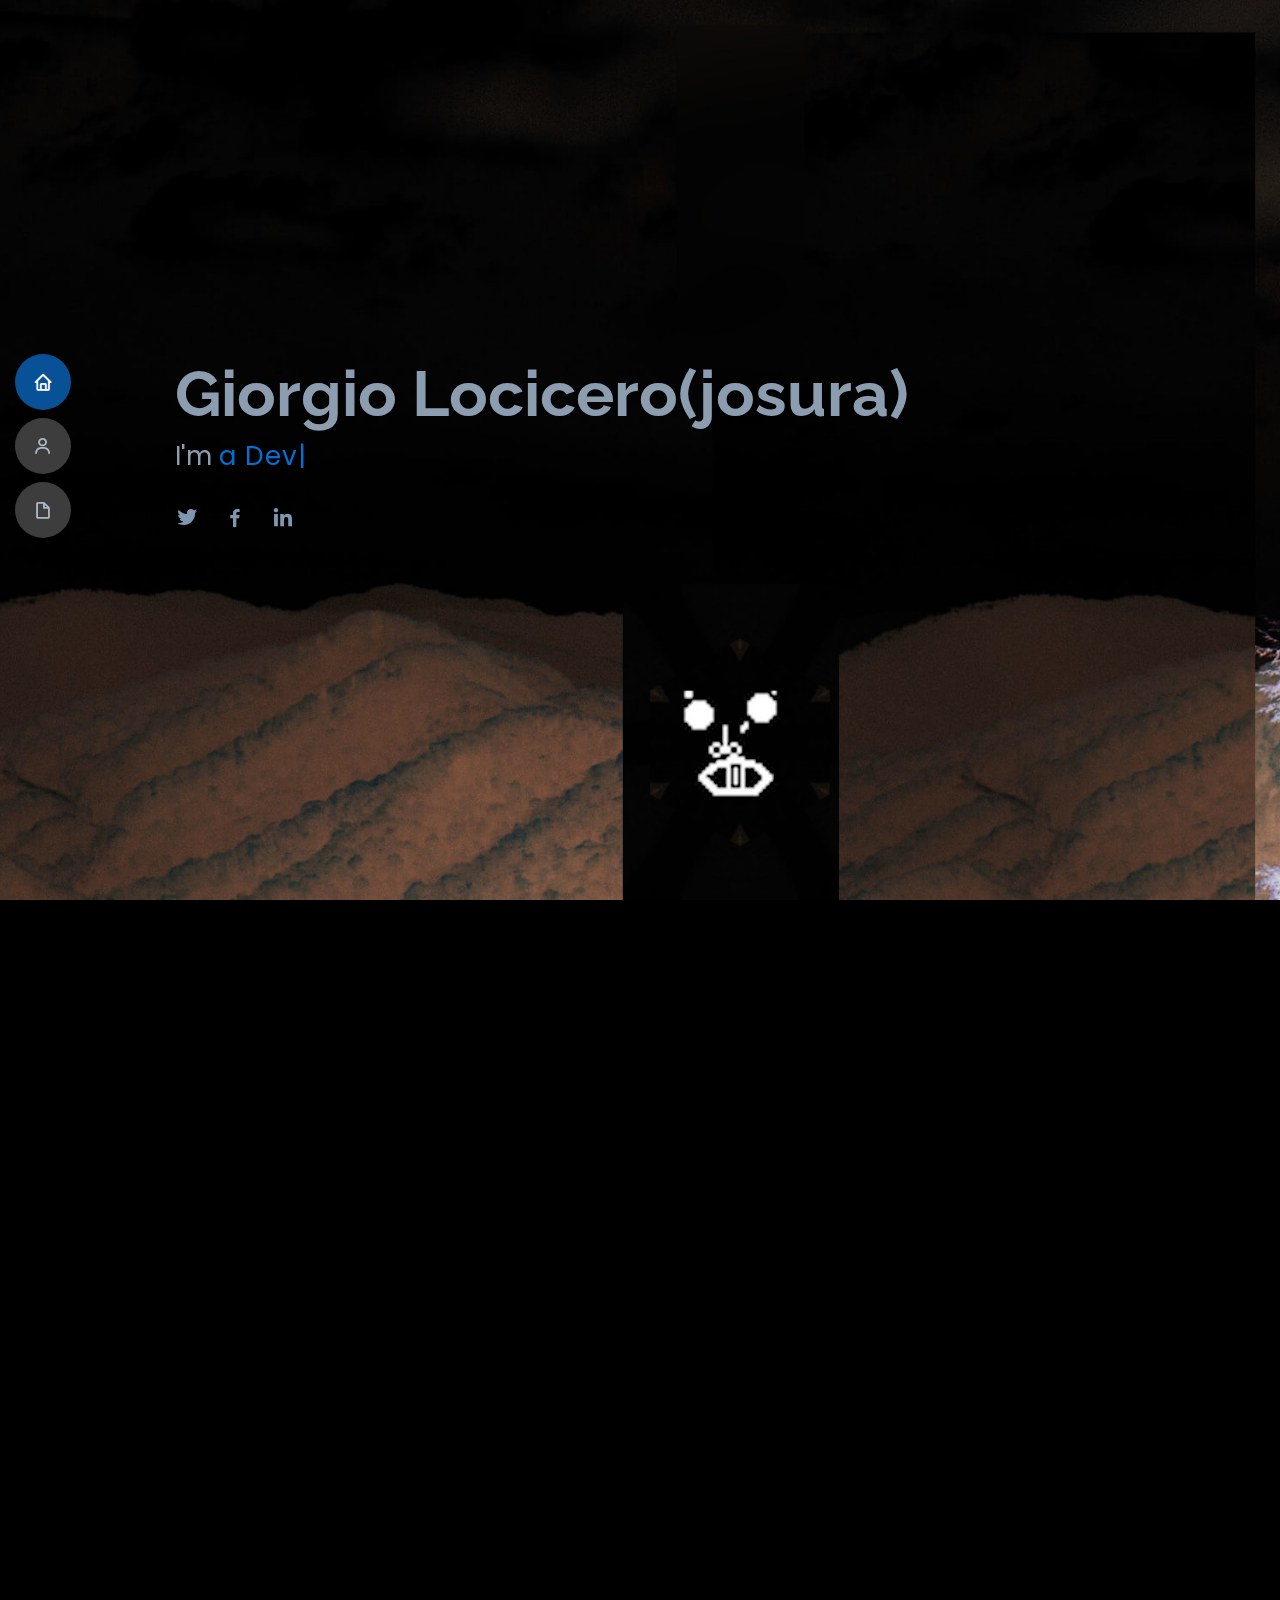
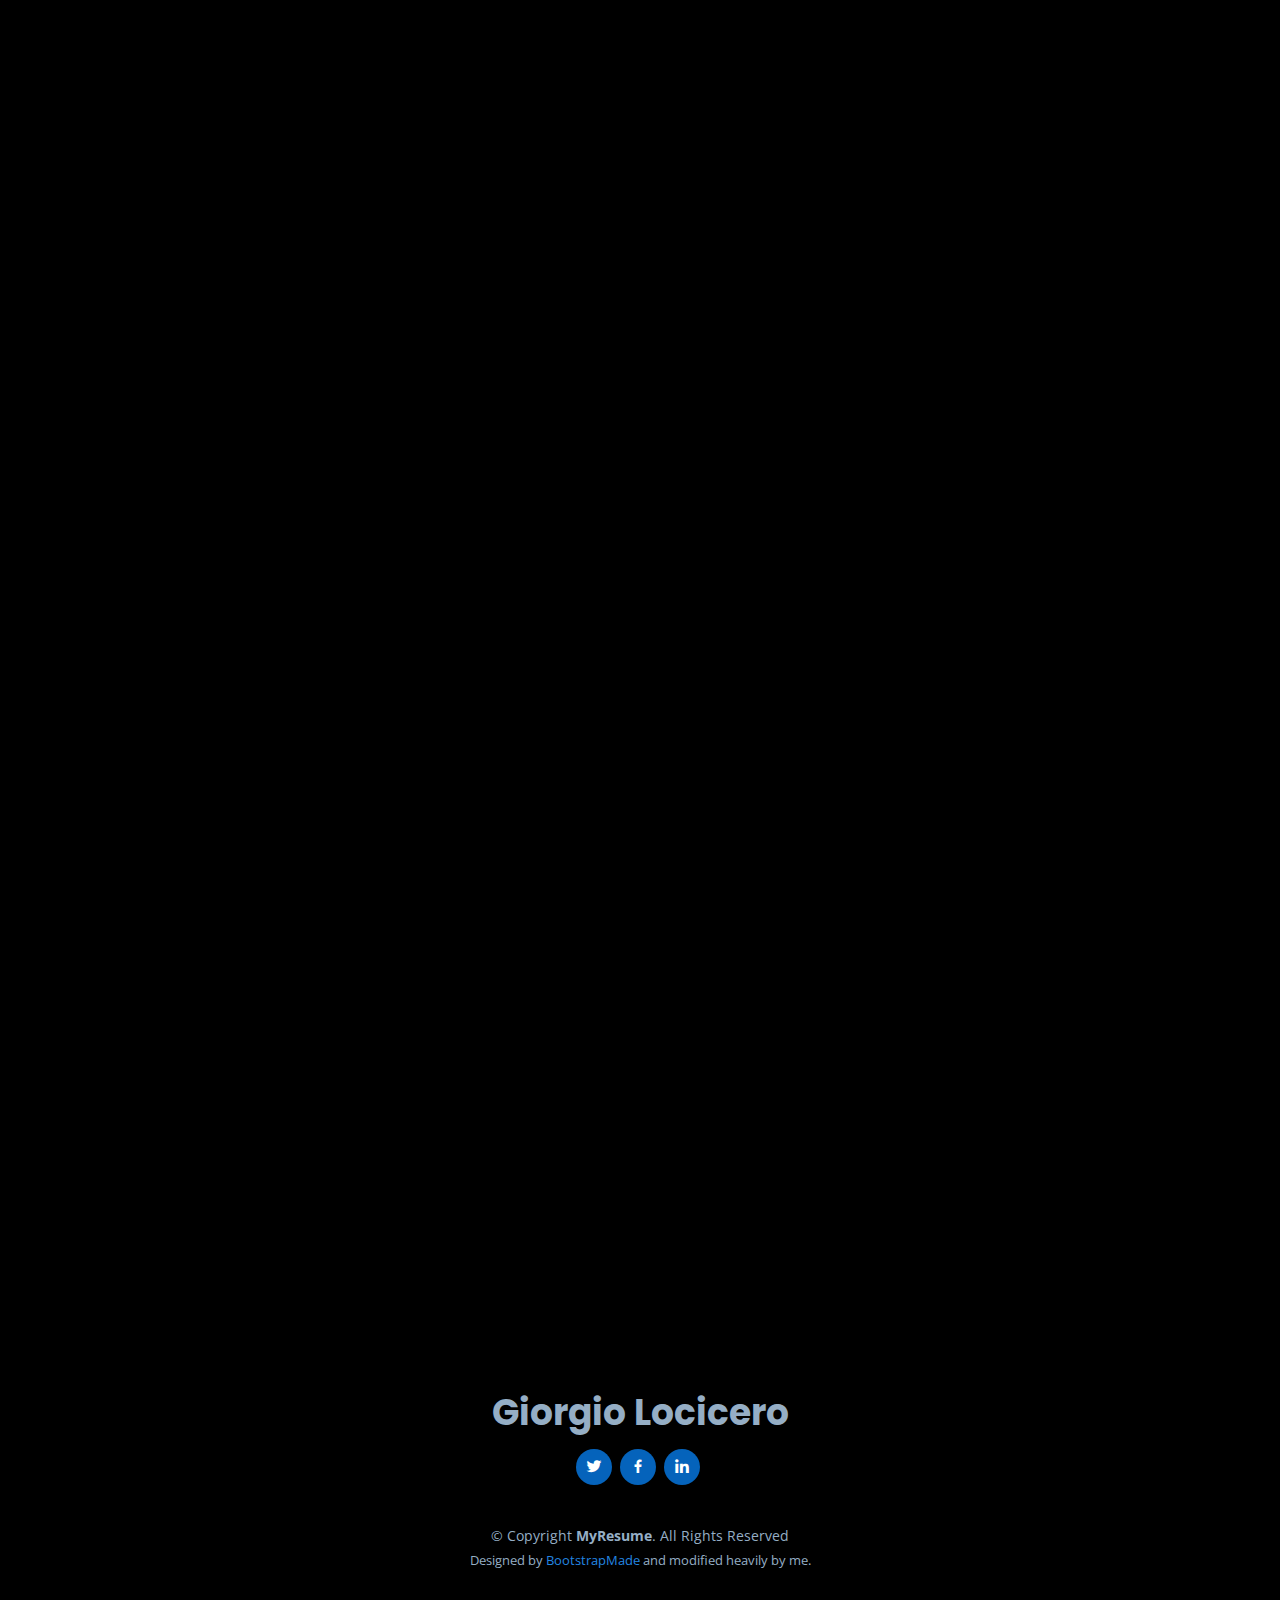
==== index.html @ b5dbbf72 "Small typos" ====
<!DOCTYPE html>
<html lang="en">

<head>
  <meta charset="utf-8">
  <meta content="width=device-width, initial-scale=1.0" name="viewport">

  <title>Josura</title>
  <meta content="" name="descriptison">
  <meta content="" name="keywords">

  <!-- Favicons -->
  <link href="assets/img/josuraIcon.png" rel="icon">
  <link href="assets/img/apple-touch-icon.png" rel="apple-touch-icon">

  <!-- Google Fonts -->
  <link href="https://fonts.googleapis.com/css?family=Open+Sans:300,300i,400,400i,600,600i,700,700i|Raleway:300,300i,400,400i,500,500i,600,600i,700,700i|Poppins:300,300i,400,400i,500,500i,600,600i,700,700i" rel="stylesheet">

  <!-- Vendor CSS Files -->
  <link href="assets/vendor/bootstrap/css/bootstrap.min.css" rel="stylesheet">
  <link href="assets/vendor/icofont/icofont.min.css" rel="stylesheet">
  <link href="assets/vendor/boxicons/css/boxicons.min.css" rel="stylesheet">
  <link href="assets/vendor/venobox/venobox.css" rel="stylesheet">
  <link href="assets/vendor/owl.carousel/assets/owl.carousel.min.css" rel="stylesheet">
  <link href="assets/vendor/aos/aos.css" rel="stylesheet">

  <!-- Template Main CSS File -->
  <link href="assets/css/style.css" rel="stylesheet">

  <!-- =======================================================
  * Template Name: MyResume - v2.1.0
  * Template URL: https://bootstrapmade.com/free-html-bootstrap-template-my-resume/
  * Author: BootstrapMade.com
  * License: https://bootstrapmade.com/license/
  ======================================================== -->
</head>

<body>

  <!-- ======= Mobile nav toggle button ======= -->
  <button type="button" class="mobile-nav-toggle d-xl-none"><i class="icofont-navigation-menu"></i></button>

  <!-- ======= Header ======= -->
  <header id="header" class="d-flex flex-column justify-content-center">

    <nav class="nav-menu">
      <ul>
        <li class="active"><a href="#hero"><i class="bx bx-home"></i> <span>Home</span></a></li>
        <li><a href="#about"><i class="bx bx-user"></i> <span>About</span></a></li>
        <li><a href="#resume"><i class="bx bx-file-blank"></i> <span>Resume</span></a></li>
        <!--<li><a href="#portfolio"><i class="bx bx-book-content"></i> <span>Portfolio</span></a></li>
        <li><a href="#services"><i class="bx bx-server"></i> <span>Services</span></a></li>
        <li><a href="#contact"><i class="bx bx-envelope"></i> <span>Contact</span></a></li>-->
      </ul>
    </nav><!-- .nav-menu -->

  </header><!-- End Header -->

  <!-- ======= Hero Section ======= -->
  <section id="hero" class="d-flex flex-column justify-content-center">
    <div class="container" data-aos="zoom-in" data-aos-delay="100">
      <h1>Giorgio Locicero(josura)</h1>
      <p>I'm <span class="typed" data-typed-items="a Developer,a Data Analyst,a Writer,a Freelancer,Sad"></span></p>
      <div class="social-links">
        <a href="https://twitter.com/nobody2102" class="twitter"><i class="bx bxl-twitter"></i></a>
        <a href="https://www.facebook.com/giorgio.locicero.5/" class="facebook"><i class="bx bxl-facebook"></i></a>
        <!-- <a href="#" class="instagram"><i class="bx bxl-instagram"></i></a> -->
        <a href="https://www.linkedin.com/in/giorgio-locicero-79667b182/" class="linkedin"><i class="bx bxl-linkedin"></i></a>
      </div>
    </div>
  </section><!-- End Hero -->

  <main id="main">

    <!-- ======= About Section ======= -->
    <section id="about" class="about">
      <div class="container" data-aos="fade-up">

        <div class="section-title">
          <h2>About</h2>
          <p>I am a researcher in complex graph theory, optimization theory, AGI theory, statistical analysis, parallel computation, and other subjects.
            I am interested in new technologies, security administration, microcontrollers, distributed computing, programming and hardware in general.
          </p>
        </div>

        <div class="row">
          <div class="col-lg-4">
            <img src="assets/img/myphotocorr.jpeg" class="img-fluid" alt="">
          </div>
          <div class="col-lg-8 pt-4 pt-lg-0 content">
            <h3>Developer &amp; Data Analyst</h3>
            <p class="font-italic">
              Just received a bachelor in computer science, working on master degree, maybe a PHD in the future.
            </p>
            <div class="row">
              <div class="col-lg-6">
                <ul>
                  <li><i class="icofont-rounded-right"></i> <strong>Birthday:</strong> 11 September 1998</li>
                  <li><i class="icofont-rounded-right"></i> <strong>Website:</strong> Work In Progress</li>
                  <!--<li><i class="icofont-rounded-right"></i> <strong>Phone:</strong> +39 3277934234</li>-->
                  <li><i class="icofont-rounded-right"></i> <strong>City:</strong> City : Catania, Italia</li>
                  <li><i class="icofont-rounded-right"></i> <strong>Age:</strong> 23</li>
                  <li><i class="icofont-rounded-right"></i> <strong>Degree:</strong> Bachelor</li>
                </ul>
              </div>
              <div class="col-lg-6">
                <ul>
                  <li><i class="icofont-rounded-right"></i> <strong>PhEmailone:</strong> giorgiolocicero@hotmail.com</li>
                  <li><i class="icofont-rounded-right"></i> <strong>PhEmailtwo:</strong> josuradev@hotmail.com</li>
                  <li><i class="icofont-rounded-right"></i> <strong>PhEmailthree:</strong> locicero.giorgio@studium.unict.it</li>
                  <li><i class="icofont-rounded-right"></i> <strong>Freelance:</strong> Available</li>
                  <li><i class="icofont-rounded-right"></i> <strong>Researcher:</strong> Working on complex graph theory and AGI formal theory</li>
                </ul>
              </div>
            </div>
            <p>
              Computer science subjects are not my only field of interest, i have read many medical papers and have a good formation in medical subjects, i am interested in physics, mathematics, music theory, psychology, sociology, philosophy, literature and many others.  
            </p>
          </div>
        </div>

      </div>
    </section><!-- End About Section -->

    <!-- ======= Facts Section ======= -->
    <section id="facts" class="facts">
      <div class="container" data-aos="fade-up">

        <div class="section-title">
          <h2>Facts</h2>
          <p>
            Accomplishments of my life as a computer scientist and other things.
          </p>
        </div>

        <div class="row">

          <div class="col-lg-3 col-md-6">
            <div class="count-box">
              <i class="icofont-simple-smile"></i>
              <span data-toggle="counter-up">1</span>
              <p>&</p>
              <span data-toggle="counter-up">3</span>
              <p>CS bachelor merit positions covered</p>
            </div>
          </div>

          <div class="col-lg-3 col-md-6 mt-5 mt-md-0">
            <div class="count-box">
              <i class="icofont-document-folder"></i>
              <span data-toggle="counter-up">30</span>
              <p>Projects and acknowledged research</p>
            </div>
          </div>

          <div class="col-lg-3 col-md-6 mt-5 mt-lg-0">
            <div class="count-box">
              <i class="icofont-live-support"></i>
              <span data-toggle="counter-up">5</span>
              <p>Years of complete dedication</p>
            </div>
          </div>

          <div class="col-lg-3 col-md-6 mt-5 mt-lg-0">
            <div class="count-box">
              <i class="icofont-users-alt-5"></i>
              <span data-toggle="counter-up">1</span>
              <p>Years of working experience</p>
            </div>
          </div>

        </div>

      </div>
    </section><!-- End Facts Section -->

    <!-- ======= Skills Section ======= -->
    <section id="skills" class="skills section-bg">
      <div class="container" data-aos="fade-up">

        <div class="section-title">
          <h2>Skills</h2>
          <p>Useful skills that i have obtained during my research</p>
        </div>

        <div class="row skills-content">

          <div class="col-lg-6">

            <div class="progress">
              <span class="skill">Problem solving <i class="val">100%</i></span>
              <div class="progress-bar-wrap">
                <div class="progress-bar" role="progressbar" aria-valuenow="100" aria-valuemin="0" aria-valuemax="100"></div>
              </div>
            </div>
            <div class="progress">
              <span class="skill">C++ <i class="val">80%</i></span>
              <div class="progress-bar-wrap">
                <div class="progress-bar" role="progressbar" aria-valuenow="80" aria-valuemin="0" aria-valuemax="100"></div>
              </div>
            </div>
            <div class="progress">
              <span class="skill">Java <i class="val">80%</i></span>
              <div class="progress-bar-wrap">
                <div class="progress-bar" role="progressbar" aria-valuenow="80" aria-valuemin="0" aria-valuemax="100"></div>
              </div>
            </div>

            <div class="progress">
              <span class="skill">Scala <i class="val">90%</i></span>
              <div class="progress-bar-wrap">
                <div class="progress-bar" role="progressbar" aria-valuenow="90" aria-valuemin="0" aria-valuemax="100"></div>
              </div>
            </div>

            <div class="progress">
              <span class="skill">Python <i class="val">50%</i></span>
              <div class="progress-bar-wrap">
                <div class="progress-bar" role="progressbar" aria-valuenow="50" aria-valuemin="0" aria-valuemax="100"></div>
              </div>
            </div>

            <div class="progress">
              <span class="skill"> Apache Spark <i class="val">80%</i></span>
              <div class="progress-bar-wrap">
                <div class="progress-bar" role="progressbar" aria-valuenow="80" aria-valuemin="0" aria-valuemax="100"></div>
              </div>
            </div>

            <div class="progress">
              <span class="skill"> Apache Kafka <i class="val">80%</i></span>
              <div class="progress-bar-wrap">
                <div class="progress-bar" role="progressbar" aria-valuenow="80" aria-valuemin="0" aria-valuemax="100"></div>
              </div>
            </div>

            <div class="progress">
              <span class="skill">CSS <i class="val">30%</i></span>
              <div class="progress-bar-wrap">
                <div class="progress-bar" role="progressbar" aria-valuenow="30" aria-valuemin="0" aria-valuemax="100"></div>
              </div>
            </div>

            <div class="progress">
              <span class="skill">JavaScript <i class="val">75%</i></span>
              <div class="progress-bar-wrap">
                <div class="progress-bar" role="progressbar" aria-valuenow="75" aria-valuemin="0" aria-valuemax="100"></div>
              </div>
            </div>

            <div class="progress">
              <span class="skill">Latex <i class="val">70%</i></span>
              <div class="progress-bar-wrap">
                <div class="progress-bar" role="progressbar" aria-valuenow="70" aria-valuemin="0" aria-valuemax="100"></div>
              </div>
            </div>

            <div class="progress">
              <span class="skill">Spring Framework <i class="val">67%</i></span>
              <div class="progress-bar-wrap">
                <div class="progress-bar" role="progressbar" aria-valuenow="67" aria-valuemin="0" aria-valuemax="100"></div>
              </div>
            </div>

            <div class="progress">
              <span class="skill">AKKA <i class="val">57%</i></span>
              <div class="progress-bar-wrap">
                <div class="progress-bar" role="progressbar" aria-valuenow="57" aria-valuemin="0" aria-valuemax="100"></div>
              </div>
            </div>

          </div>

          <div class="col-lg-6">

            <div class="progress">
              <span class="skill">PHP <i class="val">80%</i></span>
              <div class="progress-bar-wrap">
                <div class="progress-bar" role="progressbar" aria-valuenow="80" aria-valuemin="0" aria-valuemax="100"></div>
              </div>
            </div>

            <div class="progress">
              <span class="skill">C <i class="val">100%</i></span>
              <div class="progress-bar-wrap">
                <div class="progress-bar" role="progressbar" aria-valuenow="100" aria-valuemin="0" aria-valuemax="100"></div>
              </div>
            </div>

            <div class="progress">
              <span class="skill">C# <i class="val">90%</i></span>
              <div class="progress-bar-wrap">
                <div class="progress-bar" role="progressbar" aria-valuenow="90" aria-valuemin="0" aria-valuemax="100"></div>
              </div>
            </div>

            
            <div class="progress">
              <span class="skill">OpenCL <i class="val">80%</i></span>
              <div class="progress-bar-wrap">
                <div class="progress-bar" role="progressbar" aria-valuenow="80" aria-valuemin="0" aria-valuemax="100"></div>
              </div>
            </div>

            
            <div class="progress">
              <span class="skill">Cuda <i class="val">60%</i></span>
              <div class="progress-bar-wrap">
                <div class="progress-bar" role="progressbar" aria-valuenow="60" aria-valuemin="0" aria-valuemax="100"></div>
              </div>
            </div>

            <div class="progress">
              <span class="skill">GNU/Linux <i class="val">80%</i></span>
              <div class="progress-bar-wrap">
                <div class="progress-bar" role="progressbar" aria-valuenow="80" aria-valuemin="0" aria-valuemax="100"></div>
              </div>
            </div>

            <div class="progress">
              <span class="skill">ElasticSearch <i class="val">80%</i></span>
              <div class="progress-bar-wrap">
                <div class="progress-bar" role="progressbar" aria-valuenow="80" aria-valuemin="0" aria-valuemax="100"></div>
              </div>
            </div>

            <div class="progress">
              <span class="skill">Kibana <i class="val">80%</i></span>
              <div class="progress-bar-wrap">
                <div class="progress-bar" role="progressbar" aria-valuenow="80" aria-valuemin="0" aria-valuemax="100"></div>
              </div>
            </div>

            <div class="progress">
              <span class="skill">R <i class="val">90%</i></span>
              <div class="progress-bar-wrap">
                <div class="progress-bar" role="progressbar" aria-valuenow="90" aria-valuemin="0" aria-valuemax="100"></div>
              </div>
            </div>
            
            <div class="progress">
              <span class="skill">Unity <i class="val">75%</i></span>
              <div class="progress-bar-wrap">
                <div class="progress-bar" role="progressbar" aria-valuenow="75" aria-valuemin="0" aria-valuemax="100"></div>
              </div>
            </div>
            
            <div class="progress">
              <span class="skill">Qiskit <i class="val">50%</i></span>
              <div class="progress-bar-wrap">
                <div class="progress-bar" role="progressbar" aria-valuenow="50" aria-valuemin="0" aria-valuemax="100"></div>
              </div>
            </div>

          </div>

        </div>

      </div>
    </section><!-- End Skills Section -->

    <!-- ======= Resume Section ======= -->
    <section id="resume" class="resume">
      <div class="container" data-aos="fade-up">

        <div class="section-title">
          <h2>Resume</h2>
          <p>Timeline of projects, research and acknowledgments</p>
        </div>

        <div class="row">
          <div class="col-lg-6">
            <h3 class="resume-title">Summary</h3>
            <div class="resume-item pb-0">
              <h4>Giorgio Locicero</h4>
              <p><em>CS student and researcher, freelancer in a very wide field of subjects</em></p>
              <ul>
                <li>Catania, Italy</li>
                <li>josuradev@hotmail.com</li>
              </ul>
            </div>

            <h3 class="resume-title">Education</h3>
            <div class="resume-item">
              <h4>Scientific High School Diploma</h4>
              <h5>2012 - 2017</h5>
              <p><em>Alessandro Volta, Caltanissetta, Italy</em></p>
              <p>100/100</p>
            </div>
            <div class="resume-item">
              <h4>Bachelor in Computer Science</h4>
              <h5>2017 - 2020</h5>
              <p><em>Università di Catania, Italy</em></p>
              <p>110/110 with praise</p>
            </div>
            <div class="resume-item">
              <h4>Specialization in Data Analysis &amp; other extracurricular subjects</h4>
              <h5>2020 - future</h5>
              <p><em>Università di Catania, Italy</em></p>
              <p>Extracurricular activities involves other subjects like distributed systems, quantum programming, etc...</p>
            </div>
          </div>
          <div class="col-lg-6">
            <h3 class="resume-title">Professional Experience</h3>
            <div class="resume-item">
              <h4>Database Manager</h4>
              <h5>2018 - 2019</h5>
              <p><em>Built a system for an undertaker </em></p>
              <ul>
                <li>Built the database infrastructure and implementation</li>
                <li>Built a part of the site</li>
                <li>Counseling about updates in the structure and other things</li>
              </ul>
            </div>
            <div class="resume-item">
              <h4>Distribute system creator, data analysis with modern technologies (<a href="https://github.com/josura/AISuggestU">AISuggestU</a>)</h4>
              <h5>2019 - 2020</h5>
              <p><em></em></p>
              <ul>
                <li>Developed the whole infrastructure of a recommendation system for github repo recommendation</li>
                <li>With the help of <a href="https://herbrant.github.io/">Davide Carnemolla</a>, we implemented all the ideas and the web user interface</li>
                <li>Released the first version</li>
                <li>Developing the future version to recommend other sites and improving performance.</li>
              </ul>
            </div>
            <div class="resume-item">
              <h4>creator of the theory and implementation of TemporalRI (<a href="https://github.com/josura/TemporalRI">TemporalRI</a>)</h4>
              <h5>2020 - 2020</h5>
              <p><em>built the whole theory behind to fit a large number of real problems</em></p>
              <ul>
                <li>Formalized the concept behind temporal networks and divided the problem in suboptimal sub-problems to speed-up performance and fit every implementation needs</li>
                <li>Implemented the algorithm in Scala and in Java, also working on a local branch that uses Spark to improve performance </li>
                <li>Released the first version before my graduation</li>
                <li>Building a strong infrastructure for other problems and for my future projects that have a temporal component</li>
              </ul>
            </div>
            <div class="resume-item">
              <h4>Creator of the Error and Mutation Recommendation system (<a href="https://github.com/josura/Error-classification-ISD">Entomomachia</a>)</h4>
              <h5>2021 - 2021</h5>
              <p><em>Used a lot of new and distributed technologies like Spring, Spark, Redis, Java RMI, etc.</em></p>
              <ul>
                <li>The project exposes some REST APIs to access the recommendations and to share data to enhance the model used</li>
                <li>The project was built with a focus on design, especially on testing(unit, integration and tracing) and design patterns</li>
                <li>Developing the web application in a different branch</li>
              </ul>
            </div>
          </div>
        </div>

      </div>
    </section><!-- End Resume Section -->

    <!-- ======= Portfolio Section ======= -->
<!--    <section id="portfolio" class="portfolio section-bg">
      <div class="container" data-aos="fade-up">

        <div class="section-title">
          <h2>Portfolio</h2>
          <p>Magnam dolores commodi suscipit. Necessitatibus eius consequatur ex aliquid fuga eum quidem. Sit sint consectetur velit. Quisquam quos quisquam cupiditate. Et nemo qui impedit suscipit alias ea. Quia fugiat sit in iste officiis commodi quidem hic quas.</p>
        </div>

        <div class="row">
          <div class="col-lg-12 d-flex justify-content-center" data-aos="fade-up" data-aos-delay="100">
            <ul id="portfolio-flters">
              <li data-filter="*" class="filter-active">All</li>
              <li data-filter=".filter-app">App</li>
              <li data-filter=".filter-card">Card</li>
              <li data-filter=".filter-web">Web</li>
            </ul>
          </div>
        </div>

        <div class="row portfolio-container" data-aos="fade-up" data-aos-delay="200">

          <div class="col-lg-4 col-md-6 portfolio-item filter-app">
            <div class="portfolio-wrap">
              <img src="assets/img/portfolio/portfolio-1.jpg" class="img-fluid" alt="">
              <div class="portfolio-info">
                <h4>App 1</h4>
                <p>App</p>
                <div class="portfolio-links">
                  <a href="assets/img/portfolio/portfolio-1.jpg" data-gall="portfolioGallery" class="venobox" title="App 1"><i class="bx bx-plus"></i></a>
                  <a href="portfolio-details.html" data-gall="portfolioDetailsGallery" data-vbtype="iframe" class="venobox" title="Portfolio Details"><i class="bx bx-link"></i></a>
                </div>
              </div>
            </div>
          </div>

          <div class="col-lg-4 col-md-6 portfolio-item filter-web">
            <div class="portfolio-wrap">
              <img src="assets/img/portfolio/portfolio-2.jpg" class="img-fluid" alt="">
              <div class="portfolio-info">
                <h4>Web 3</h4>
                <p>Web</p>
                <div class="portfolio-links">
                  <a href="assets/img/portfolio/portfolio-2.jpg" data-gall="portfolioGallery" class="venobox" title="Web 3"><i class="bx bx-plus"></i></a>
                  <a href="portfolio-details.html" data-gall="portfolioDetailsGallery" data-vbtype="iframe" class="venobox" title="Portfolio Details"><i class="bx bx-link"></i></a>
                </div>
              </div>
            </div>
          </div>

          <div class="col-lg-4 col-md-6 portfolio-item filter-app">
            <div class="portfolio-wrap">
              <img src="assets/img/portfolio/portfolio-3.jpg" class="img-fluid" alt="">
              <div class="portfolio-info">
                <h4>App 2</h4>
                <p>App</p>
                <div class="portfolio-links">
                  <a href="assets/img/portfolio/portfolio-3.jpg" data-gall="portfolioGallery" class="venobox" title="App 2"><i class="bx bx-plus"></i></a>
                  <a href="portfolio-details.html" data-gall="portfolioDetailsGallery" data-vbtype="iframe" class="venobox" title="Portfolio Details"><i class="bx bx-link"></i></a>
                </div>
              </div>
            </div>
          </div>

          <div class="col-lg-4 col-md-6 portfolio-item filter-card">
            <div class="portfolio-wrap">
              <img src="assets/img/portfolio/portfolio-4.jpg" class="img-fluid" alt="">
              <div class="portfolio-info">
                <h4>Card 2</h4>
                <p>Card</p>
                <div class="portfolio-links">
                  <a href="assets/img/portfolio/portfolio-4.jpg" data-gall="portfolioGallery" class="venobox" title="Card 2"><i class="bx bx-plus"></i></a>
                  <a href="portfolio-details.html" data-gall="portfolioDetailsGallery" data-vbtype="iframe" class="venobox" title="Portfolio Details"><i class="bx bx-link"></i></a>
                </div>
              </div>
            </div>
          </div>

          <div class="col-lg-4 col-md-6 portfolio-item filter-web">
            <div class="portfolio-wrap">
              <img src="assets/img/portfolio/portfolio-5.jpg" class="img-fluid" alt="">
              <div class="portfolio-info">
                <h4>Web 2</h4>
                <p>Web</p>
                <div class="portfolio-links">
                  <a href="assets/img/portfolio/portfolio-5.jpg" data-gall="portfolioGallery" class="venobox" title="Web 2"><i class="bx bx-plus"></i></a>
                  <a href="portfolio-details.html" data-gall="portfolioDetailsGallery" data-vbtype="iframe" class="venobox" title="Portfolio Details"><i class="bx bx-link"></i></a>
                </div>
              </div>
            </div>
          </div>

          <div class="col-lg-4 col-md-6 portfolio-item filter-app">
            <div class="portfolio-wrap">
              <img src="assets/img/portfolio/portfolio-6.jpg" class="img-fluid" alt="">
              <div class="portfolio-info">
                <h4>App 3</h4>
                <p>App</p>
                <div class="portfolio-links">
                  <a href="assets/img/portfolio/portfolio-6.jpg" data-gall="portfolioGallery" class="venobox" title="App 3"><i class="bx bx-plus"></i></a>
                  <a href="portfolio-details.html" data-gall="portfolioDetailsGallery" data-vbtype="iframe" class="venobox" title="Portfolio Details"><i class="bx bx-link"></i></a>
                </div>
              </div>
            </div>
          </div>

          <div class="col-lg-4 col-md-6 portfolio-item filter-card">
            <div class="portfolio-wrap">
              <img src="assets/img/portfolio/portfolio-7.jpg" class="img-fluid" alt="">
              <div class="portfolio-info">
                <h4>Card 1</h4>
                <p>Card</p>
                <div class="portfolio-links">
                  <a href="assets/img/portfolio/portfolio-7.jpg" data-gall="portfolioGallery" class="venobox" title="Card 1"><i class="bx bx-plus"></i></a>
                  <a href="portfolio-details.html" data-gall="portfolioDetailsGallery" data-vbtype="iframe" class="venobox" title="Portfolio Details"><i class="bx bx-link"></i></a>
                </div>
              </div>
            </div>
          </div>

          <div class="col-lg-4 col-md-6 portfolio-item filter-card">
            <div class="portfolio-wrap">
              <img src="assets/img/portfolio/portfolio-8.jpg" class="img-fluid" alt="">
              <div class="portfolio-info">
                <h4>Card 3</h4>
                <p>Card</p>
                <div class="portfolio-links">
                  <a href="assets/img/portfolio/portfolio-8.jpg" data-gall="portfolioGallery" class="venobox" title="Card 3"><i class="bx bx-plus"></i></a>
                  <a href="portfolio-details.html" data-gall="portfolioDetailsGallery" data-vbtype="iframe" class="venobox" title="Portfolio Details"><i class="bx bx-link"></i></a>
                </div>
              </div>
            </div>
          </div>

          <div class="col-lg-4 col-md-6 portfolio-item filter-web">
            <div class="portfolio-wrap">
              <img src="assets/img/portfolio/portfolio-9.jpg" class="img-fluid" alt="">
              <div class="portfolio-info">
                <h4>Web 3</h4>
                <p>Web</p>
                <div class="portfolio-links">
                  <a href="assets/img/portfolio/portfolio-9.jpg" data-gall="portfolioGallery" class="venobox" title="Web 3"><i class="bx bx-plus"></i></a>
                  <a href="portfolio-details.html" data-gall="portfolioDetailsGallery" data-vbtype="iframe" class="venobox" title="Portfolio Details"><i class="bx bx-link"></i></a>
                </div>
              </div>
            </div>
          </div>

        </div>

      </div>
    </section>  -->
    <!-- End Portfolio Section -->


    <!-- ======= Services Section ======= -->
<!--    <section id="services" class="services">
      <div class="container" data-aos="fade-up">

        <div class="section-title">
          <h2>Services</h2>
          <p>Magnam dolores commodi suscipit. Necessitatibus eius consequatur ex aliquid fuga eum quidem. Sit sint consectetur velit. Quisquam quos quisquam cupiditate. Et nemo qui impedit suscipit alias ea. Quia fugiat sit in iste officiis commodi quidem hic quas.</p>
        </div>

        <div class="row">

          <div class="col-lg-4 col-md-6 d-flex align-items-stretch" data-aos="zoom-in" data-aos-delay="100">
            <div class="icon-box iconbox-blue">
              <div class="icon">
                <svg width="100" height="100" viewBox="0 0 600 600" xmlns="http://www.w3.org/2000/svg">
                  <path stroke="none" stroke-width="0" fill="#f5f5f5" d="M300,521.0016835830174C376.1290562159157,517.8887921683347,466.0731472004068,529.7835943286574,510.70327084640275,468.03025145048787C554.3714126377745,407.6079735673963,508.03601936045806,328.9844924480964,491.2728898941984,256.3432110539036C474.5976632858925,184.082847569629,479.9380746630129,96.60480741107993,416.23090153303,58.64404602377083C348.86323505073057,18.502131276798302,261.93793281208167,40.57373210992963,193.5410806939664,78.93577620505333C130.42746243093433,114.334589627462,98.30271207620316,179.96522072025542,76.75703585869454,249.04625023123273C51.97151888228291,328.5150500222984,13.704378332031375,421.85034740162234,66.52175969318436,486.19268352777647C119.04800174914682,550.1803526380478,217.28368757567262,524.383925680826,300,521.0016835830174"></path>
                </svg>
                <i class="bx bxl-dribbble"></i>
              </div>
              <h4><a href="">Lorem Ipsum</a></h4>
              <p>Voluptatum deleniti atque corrupti quos dolores et quas molestias excepturi</p>
            </div>
          </div>

          <div class="col-lg-4 col-md-6 d-flex align-items-stretch mt-4 mt-md-0" data-aos="zoom-in" data-aos-delay="200">
            <div class="icon-box iconbox-orange ">
              <div class="icon">
                <svg width="100" height="100" viewBox="0 0 600 600" xmlns="http://www.w3.org/2000/svg">
                  <path stroke="none" stroke-width="0" fill="#f5f5f5" d="M300,582.0697525312426C382.5290701553225,586.8405444964366,449.9789794690241,525.3245884688669,502.5850820975895,461.55621195738473C556.606425686781,396.0723002908107,615.8543463187945,314.28637112970534,586.6730223649479,234.56875336149918C558.9533121215079,158.8439757836574,454.9685369536778,164.00468322053177,381.49747125262974,130.76875717737553C312.15926192815925,99.40240125094834,248.97055460311594,18.661163978235184,179.8680185752513,50.54337015887873C110.5421016452524,82.52863877960104,119.82277516462835,180.83849132639028,109.12597500060166,256.43424936330496C100.08760227029461,320.3096726198365,92.17705696193138,384.0621239912766,124.79988738764834,439.7174275375508C164.83382741302287,508.01625554203684,220.96474134820875,577.5009287672846,300,582.0697525312426"></path>
                </svg>
                <i class="bx bx-file"></i>
              </div>
              <h4><a href="">Sed Perspiciatis</a></h4>
              <p>Duis aute irure dolor in reprehenderit in voluptate velit esse cillum dolore</p>
            </div>
          </div>

          <div class="col-lg-4 col-md-6 d-flex align-items-stretch mt-4 mt-lg-0" data-aos="zoom-in" data-aos-delay="300">
            <div class="icon-box iconbox-pink">
              <div class="icon">
                <svg width="100" height="100" viewBox="0 0 600 600" xmlns="http://www.w3.org/2000/svg">
                  <path stroke="none" stroke-width="0" fill="#f5f5f5" d="M300,541.5067337569781C382.14930387511276,545.0595476570109,479.8736841581634,548.3450877840088,526.4010558755058,480.5488172755941C571.5218469581645,414.80211281144784,517.5187510058486,332.0715597781072,496.52539010469104,255.14436215662573C477.37192572678356,184.95920475031193,473.57363656557914,105.61284051026155,413.0603344069578,65.22779650032875C343.27470386102294,18.654635553484475,251.2091493199835,5.337323636656869,175.0934190732945,40.62881213300186C97.87086631185822,76.43348514350839,51.98124368387456,156.15599469081315,36.44837278890362,239.84606092416172C21.716077023791087,319.22268207091537,43.775223500013084,401.1760424656574,96.891909868211,461.97329694683043C147.22146801428983,519.5804099606455,223.5754009179313,538.201503339737,300,541.5067337569781"></path>
                </svg>
                <i class="bx bx-tachometer"></i>
              </div>
              <h4><a href="">Magni Dolores</a></h4>
              <p>Excepteur sint occaecat cupidatat non proident, sunt in culpa qui officia</p>
            </div>
          </div>

          <div class="col-lg-4 col-md-6 d-flex align-items-stretch mt-4" data-aos="zoom-in" data-aos-delay="100">
            <div class="icon-box iconbox-yellow">
              <div class="icon">
                <svg width="100" height="100" viewBox="0 0 600 600" xmlns="http://www.w3.org/2000/svg">
                  <path stroke="none" stroke-width="0" fill="#f5f5f5" d="M300,503.46388370962813C374.79870501325706,506.71871716319447,464.8034551963731,527.1746412648533,510.4981551193396,467.86667711651364C555.9287308511215,408.9015244558933,512.6030010748507,327.5744911775523,490.211057578863,256.5855673507754C471.097692560561,195.9906835881958,447.69079081568157,138.11976852964426,395.19560036434837,102.3242989838813C329.3053358748298,57.3949838291264,248.02791733380457,8.279543830951368,175.87071277845988,42.242879143198664C103.41431057327972,76.34704239035025,93.79494320519305,170.9812938413882,81.28167332365135,250.07896920659033C70.17666984294237,320.27484674793965,64.84698225790005,396.69656628748305,111.28512138212992,450.4950937839243C156.20124167950087,502.5303643271138,231.32542653798444,500.4755392045468,300,503.46388370962813"></path>
                </svg>
                <i class="bx bx-layer"></i>
              </div>
              <h4><a href="">Nemo Enim</a></h4>
              <p>At vero eos et accusamus et iusto odio dignissimos ducimus qui blanditiis</p>
            </div>
          </div>

          <div class="col-lg-4 col-md-6 d-flex align-items-stretch mt-4" data-aos="zoom-in" data-aos-delay="200">
            <div class="icon-box iconbox-red">
              <div class="icon">
                <svg width="100" height="100" viewBox="0 0 600 600" xmlns="http://www.w3.org/2000/svg">
                  <path stroke="none" stroke-width="0" fill="#f5f5f5" d="M300,532.3542879108572C369.38199826031484,532.3153073249985,429.10787420159085,491.63046689027357,474.5244479745417,439.17860296908856C522.8885846962883,383.3225815378663,569.1668002868075,314.3205725914397,550.7432151929288,242.7694973846089C532.6665558377875,172.5657663291529,456.2379748765914,142.6223662098291,390.3689995646985,112.34683881706744C326.66090330228417,83.06452184765237,258.84405631176094,53.51806209861945,193.32584062364296,78.48882559362697C121.61183558270385,105.82097193414197,62.805066853699245,167.19869350419734,48.57481801355237,242.6138429142374C34.843463184063346,315.3850353017275,76.69343916112496,383.4422959591041,125.22947124332185,439.3748458443577C170.7312796277747,491.8107796887764,230.57421082200815,532.3932930995766,300,532.3542879108572"></path>
                </svg>
                <i class="bx bx-slideshow"></i>
              </div>
              <h4><a href="">Dele Cardo</a></h4>
              <p>Quis consequatur saepe eligendi voluptatem consequatur dolor consequuntur</p>
            </div>
          </div>

          <div class="col-lg-4 col-md-6 d-flex align-items-stretch mt-4" data-aos="zoom-in" data-aos-delay="300">
            <div class="icon-box iconbox-teal">
              <div class="icon">
                <svg width="100" height="100" viewBox="0 0 600 600" xmlns="http://www.w3.org/2000/svg">
                  <path stroke="none" stroke-width="0" fill="#f5f5f5" d="M300,566.797414625762C385.7384707136149,576.1784315230908,478.7894351017131,552.8928747891023,531.9192734346935,484.94944893311C584.6109503024035,417.5663521118492,582.489472248146,322.67544863468447,553.9536738515405,242.03673114598146C529.1557734026468,171.96086150256528,465.24506316201064,127.66468636344209,395.9583748389544,100.7403814666027C334.2173773831606,76.7482773500951,269.4350130405921,84.62216499799875,207.1952322260088,107.2889140133804C132.92018162631612,134.33871894543012,41.79353780512637,160.00259165414826,22.644507872594943,236.69541883565114C3.319112789854554,314.0945973066697,72.72355303640163,379.243833228382,124.04198916343866,440.3218312028393C172.9286146004772,498.5055451809895,224.45579914871206,558.5317968840102,300,566.797414625762"></path>
                </svg>
                <i class="bx bx-arch"></i>
              </div>
              <h4><a href="">Divera Don</a></h4>
              <p>Modi nostrum vel laborum. Porro fugit error sit minus sapiente sit aspernatur</p>
            </div>
          </div>

        </div>

      </div>
    </section>-->
    <!-- End Services Section -->

    <!-- ======= Testimonials Section ======= -->
<!--    <section id="testimonials" class="testimonials section-bg">
      <div class="container" data-aos="fade-up">

        <div class="section-title">
          <h2>Testimonials</h2>
        </div>

        <div class="owl-carousel testimonials-carousel" data-aos="zoom-in" data-aos-delay="100">

          <div class="testimonial-item">
            <img src="assets/img/testimonials/testimonials-1.jpg" class="testimonial-img" alt="">
            <h3>Saul Goodman</h3>
            <h4>Ceo &amp; Founder</h4>
            <p>
              <i class="bx bxs-quote-alt-left quote-icon-left"></i>
              Proin iaculis purus consequat sem cure digni ssim donec porttitora entum suscipit rhoncus. Accusantium quam, ultricies eget id, aliquam eget nibh et. Maecen aliquam, risus at semper.
              <i class="bx bxs-quote-alt-right quote-icon-right"></i>
            </p>
          </div>

          <div class="testimonial-item">
            <img src="assets/img/testimonials/testimonials-2.jpg" class="testimonial-img" alt="">
            <h3>Sara Wilsson</h3>
            <h4>Designer</h4>
            <p>
              <i class="bx bxs-quote-alt-left quote-icon-left"></i>
              Export tempor illum tamen malis malis eram quae irure esse labore quem cillum quid cillum eram malis quorum velit fore eram velit sunt aliqua noster fugiat irure amet legam anim culpa.
              <i class="bx bxs-quote-alt-right quote-icon-right"></i>
            </p>
          </div>

          <div class="testimonial-item">
            <img src="assets/img/testimonials/testimonials-3.jpg" class="testimonial-img" alt="">
            <h3>Jena Karlis</h3>
            <h4>Store Owner</h4>
            <p>
              <i class="bx bxs-quote-alt-left quote-icon-left"></i>
              Enim nisi quem export duis labore cillum quae magna enim sint quorum nulla quem veniam duis minim tempor labore quem eram duis noster aute amet eram fore quis sint minim.
              <i class="bx bxs-quote-alt-right quote-icon-right"></i>
            </p>
          </div>

          <div class="testimonial-item">
            <img src="assets/img/testimonials/testimonials-4.jpg" class="testimonial-img" alt="">
            <h3>Matt Brandon</h3>
            <h4>Freelancer</h4>
            <p>
              <i class="bx bxs-quote-alt-left quote-icon-left"></i>
              Fugiat enim eram quae cillum dolore dolor amet nulla culpa multos export minim fugiat minim velit minim dolor enim duis veniam ipsum anim magna sunt elit fore quem dolore labore illum veniam.
              <i class="bx bxs-quote-alt-right quote-icon-right"></i>
            </p>
          </div>

          <div class="testimonial-item">
            <img src="assets/img/testimonials/testimonials-5.jpg" class="testimonial-img" alt="">
            <h3>John Larson</h3>
            <h4>Entrepreneur</h4>
            <p>
              <i class="bx bxs-quote-alt-left quote-icon-left"></i>
              Quis quorum aliqua sint quem legam fore sunt eram irure aliqua veniam tempor noster veniam enim culpa labore duis sunt culpa nulla illum cillum fugiat legam esse veniam culpa fore nisi cillum quid.
              <i class="bx bxs-quote-alt-right quote-icon-right"></i>
            </p>
          </div>

        </div>

      </div>
    </section>-->
    <!-- End Testimonials Section -->

    <!-- ======= Contact Section ======= -->
<!--    <section id="contact" class="contact">
      <div class="container" data-aos="fade-up">

        <div class="section-title">
          <h2>Contact</h2>
        </div>

        <div class="row mt-1">

          <div class="col-lg-4">
            <div class="info">
              <div class="address">
                <i class="icofont-google-map"></i>
                <h4>Location:</h4>
                <p>A108 Adam Street, New York, NY 535022</p>
              </div>

              <div class="email">
                <i class="icofont-envelope"></i>
                <h4>Email:</h4>
                <p>info@example.com</p>
              </div>

              <div class="phone">
                <i class="icofont-phone"></i>
                <h4>Call:</h4>
                <p>+1 5589 55488 55s</p>
              </div>

            </div>

          </div>

          

        </div>

      </div>
    </section>-->
    <!-- End Contact Section -->

  </main><!-- End #main -->

  <!-- ======= Footer ======= -->
  <footer id="footer">
    <div class="container">
      <h3>Giorgio Locicero</h3>
      <div class="social-links">
        <a href="https://twitter.com/nobody2102" class="twitter"><i class="bx bxl-twitter"></i></a>
        <a href="https://www.facebook.com/giorgio.locicero.5/" class="facebook"><i class="bx bxl-facebook"></i></a>
       <!-- <a href="#" class="instagram"><i class="bx bxl-instagram"></i></a>
        <a href="#" class="google-plus"><i class="bx bxl-skype"></i></a> -->
        <a href="https://www.linkedin.com/in/giorgio-locicero-79667b182/" class="linkedin"><i class="bx bxl-linkedin"></i></a>
      </div>
      <div class="copyright">
        &copy; Copyright <strong><span>MyResume</span></strong>. All Rights Reserved
      </div>
      <div class="credits">
        <!-- All the links in the footer should remain intact. -->
        <!-- You can delete the links only if you purchased the pro version. -->
        <!-- Licensing information: [license-url] -->
        <!-- Purchase the pro version with working PHP/AJAX contact form: https://bootstrapmade.com/free-html-bootstrap-template-my-resume/ -->
        Designed by <a href="https://bootstrapmade.com/">BootstrapMade</a> and modified heavily by me.
      </div>
    </div>
  </footer><!-- End Footer -->

  <a href="#" class="back-to-top"><i class="bx bx-up-arrow-alt"></i></a>
  <div id="preloader"></div>

  <!-- Vendor JS Files -->
  <script src="assets/vendor/jquery/jquery.min.js"></script>
  <script src="assets/vendor/bootstrap/js/bootstrap.bundle.min.js"></script>
  <script src="assets/vendor/jquery.easing/jquery.easing.min.js"></script>
  <script src="assets/vendor/php-email-form/validate.js"></script>
  <script src="assets/vendor/waypoints/jquery.waypoints.min.js"></script>
  <script src="assets/vendor/counterup/counterup.min.js"></script>
  <script src="assets/vendor/isotope-layout/isotope.pkgd.min.js"></script>
  <script src="assets/vendor/venobox/venobox.min.js"></script>
  <script src="assets/vendor/owl.carousel/owl.carousel.min.js"></script>
  <script src="assets/vendor/typed.js/typed.min.js"></script>
  <script src="assets/vendor/aos/aos.js"></script>

  <!-- Template Main JS File -->
  <script src="assets/js/main.js"></script>

</body>

</html>
---- assets/vendor/venobox/venobox.css ----
/* ------ venobox.css --------*/
.vbox-overlay *, .vbox-overlay *:before, .vbox-overlay *:after{
    -webkit-backface-visibility: hidden;
    -webkit-box-sizing:border-box;
    -moz-box-sizing:border-box;
    box-sizing:border-box;
}
.vbox-overlay * { 
    -webkit-backface-visibility: visible;
    backface-visibility: visible;
}
.vbox-overlay{
    display: -webkit-flex;
    display: flex;
    -webkit-flex-direction: column;
    flex-direction: column;
    -webkit-justify-content: center;
    justify-content: center;
    -webkit-align-items: center;
    align-items: center;
    position: fixed;
    left: 0;
    top: 0;
    bottom: 0;
    right: 0;
    z-index: 999999;
}

/* ----- navigation ----- */
.vbox-title{
    width: 100%;
    height: 40px;
    float: left;
    text-align: center;
    line-height: 28px;
    font-size: 12px;
    padding: 6px 50px;
    overflow: hidden;
    position: fixed;
    display: none;
    left: 0;
    z-index: 89;
}
.vbox-close{
    cursor: pointer;
    position: fixed;
    top: -1px;
    right: 0;
    width: 50px;
    height: 40px;
    padding: 6px;
    display: block;
    background-position:10px center;
    overflow: hidden;
    font-size: 24px;
    line-height: 1;
    text-align: center;
    z-index: 99;
}
.vbox-left{
    cursor: pointer;
    position: fixed;
    left: 0;
    height: 40px;
    overflow: hidden;
    line-height: 28px;
    font-size: 12px;
    z-index: 99;
    display: flex;
    align-items:center;
}
.vbox-num{
    display: inline-block;
    margin: 6px 0 6px 15px;
}
/* ----- Social share ----- */
.vbox-share{
    line-height: 28px;
    font-size: 12px;
    overflow: hidden;
    position: fixed;
    left: 0;
    z-index: 98;
    display: flex;
    align-items:center;
    justify-content: center;
    width: 100%;
    text-align: center;
}
.vbox-share svg{
    max-height: 28px;
    width: 28px;
    z-index: 10;
    margin-left: 12px;
    margin-top: 6px;
    margin-bottom: 6px;
    vertical-align: middle;
}


/* ----- navigation ARROWS ----- */
.vbox-next, .vbox-prev{
    position: fixed;
    top: 50%;
    margin-top: -15px;
    overflow: hidden;
    cursor: pointer;
    display: block;
    width: 45px;
    height: 45px;
    z-index: 99;
}
.vbox-next span, .vbox-prev span{
    position: relative;
    width: 20px;
    height: 20px;
    border: 2px solid transparent;
    border-top-color: #B6B6B6;
    border-right-color: #B6B6B6;
    text-indent: -100px;
    position: absolute;
    top: 8px;
    display: block;
}
.vbox-prev{
    left: 15px;
}
.vbox-next{
    right: 15px;
}
.vbox-prev span{
    left: 10px;
    -ms-transform: rotate(-135deg);
    -webkit-transform: rotate(-135deg);
    transform: rotate(-135deg);
}
.vbox-next span{
    -ms-transform: rotate(45deg);
    -webkit-transform: rotate(45deg);
    transform: rotate(45deg);
    right: 10px;
}
/* ------- inline window ------ */
.vbox-inline{
    width: 420px;
    height: 315px;
    height: 70vh;
    padding: 10px;
    background: #fff;
    margin: 0 auto;
    overflow: auto;
    text-align: left;
}
/* ------- Video & iFrames window ------ */
.venoframe{
    max-width: 100%;
    width: 100%;
    border: none;
    width: 100%;
    height: 260px;
    height: 70vh;
}
.venoframe.vbvid{
    height: 260px;
}
@media (min-width: 768px) {
    .venoframe, .vbox-inline{
        width: 90%;
        height: 360px;
        height: 70vh;
    }
    .venoframe.vbvid{
        width: 640px;
        height: 360px;
    }
}
@media (min-width: 992px) {
    .venoframe, .vbox-inline{
        max-width: 1200px;
        width: 80%;
        height: 540px;
        height: 70vh;
    }
    .venoframe.vbvid{
        width: 960px;
        height: 540px;
    }
}
/* 
Please do NOT edit this part! 
or at least read this note: http://i.imgur.com/7C0ws9e.gif
*/
.vbox-open{
    overflow: hidden;
}
.vbox-container{
    position: absolute;
    left: 0;
    right: 0;
    top: 0;
    bottom: 0;
    overflow-x: hidden;
    overflow-y: scroll;
    overflow-scrolling: touch;
    -webkit-overflow-scrolling: touch;
    z-index: 20;
    max-height: 100%;

}

.vbox-content{
    text-align: center;
    float: left;
    width: 100%;
    position: relative;
    overflow: hidden;
    padding: 20px 4%;
}
.vbox-container img{
    max-width: 100%;
    height: auto;
}
.vbox-figlio{
    box-shadow: 0 0 12px rgba(0,0,0,0.19), 0 6px 6px rgba(0,0,0,0.23);
    max-width: 100%;
    text-align: initial;
}
img.vbox-figlio{
    -webkit-user-select: none;
-khtml-user-select: none;
-moz-user-select: none;
-o-user-select: none;
user-select: none;
}
.vbox-content.swipe-left{
    margin-left: -200px !important;
}
.vbox-content.swipe-right{
    margin-left: 200px !important;
}
.vbox-animated{
    webkit-transition: margin 300ms ease-out;
    transition: margin 300ms ease-out;
}

/* ---------- preloader ----------
 * SPINKIT 
 * http://tobiasahlin.com/spinkit/
-------------------------------- */
.sk-double-bounce,.sk-rotating-plane{width:40px;height:40px;margin:40px auto}.sk-rotating-plane{background-color:#333;-webkit-animation:sk-rotatePlane 1.2s infinite ease-in-out;animation:sk-rotatePlane 1.2s infinite ease-in-out}@-webkit-keyframes sk-rotatePlane{0%{-webkit-transform:perspective(120px) rotateX(0) rotateY(0);transform:perspective(120px) rotateX(0) rotateY(0)}50%{-webkit-transform:perspective(120px) rotateX(-180.1deg) rotateY(0);transform:perspective(120px) rotateX(-180.1deg) rotateY(0)}100%{-webkit-transform:perspective(120px) rotateX(-180deg) rotateY(-179.9deg);transform:perspective(120px) rotateX(-180deg) rotateY(-179.9deg)}}@keyframes sk-rotatePlane{0%{-webkit-transform:perspective(120px) rotateX(0) rotateY(0);transform:perspective(120px) rotateX(0) rotateY(0)}50%{-webkit-transform:perspective(120px) rotateX(-180.1deg) rotateY(0);transform:perspective(120px) rotateX(-180.1deg) rotateY(0)}100%{-webkit-transform:perspective(120px) rotateX(-180deg) rotateY(-179.9deg);transform:perspective(120px) rotateX(-180deg) rotateY(-179.9deg)}}.sk-double-bounce{position:relative}.sk-double-bounce .sk-child{width:100%;height:100%;border-radius:50%;background-color:#333;opacity:.6;position:absolute;top:0;left:0;-webkit-animation:sk-doubleBounce 2s infinite ease-in-out;animation:sk-doubleBounce 2s infinite ease-in-out}.sk-chasing-dots .sk-child,.sk-spinner-pulse,.sk-three-bounce .sk-child{background-color:#333;border-radius:100%}.sk-double-bounce .sk-double-bounce2{-webkit-animation-delay:-1s;animation-delay:-1s}@-webkit-keyframes sk-doubleBounce{0%,100%{-webkit-transform:scale(0);transform:scale(0)}50%{-webkit-transform:scale(1);transform:scale(1)}}@keyframes sk-doubleBounce{0%,100%{-webkit-transform:scale(0);transform:scale(0)}50%{-webkit-transform:scale(1);transform:scale(1)}}.sk-wave{margin:40px auto;width:50px;height:40px;text-align:center;font-size:10px}.sk-wave .sk-rect{background-color:#333;height:100%;width:6px;display:inline-block;-webkit-animation:sk-waveStretchDelay 1.2s infinite ease-in-out;animation:sk-waveStretchDelay 1.2s infinite ease-in-out}.sk-wave .sk-rect1{-webkit-animation-delay:-1.2s;animation-delay:-1.2s}.sk-wave .sk-rect2{-webkit-animation-delay:-1.1s;animation-delay:-1.1s}.sk-wave .sk-rect3{-webkit-animation-delay:-1s;animation-delay:-1s}.sk-wave .sk-rect4{-webkit-animation-delay:-.9s;animation-delay:-.9s}.sk-wave .sk-rect5{-webkit-animation-delay:-.8s;animation-delay:-.8s}@-webkit-keyframes sk-waveStretchDelay{0%,100%,40%{-webkit-transform:scaleY(.4);transform:scaleY(.4)}20%{-webkit-transform:scaleY(1);transform:scaleY(1)}}@keyframes sk-waveStretchDelay{0%,100%,40%{-webkit-transform:scaleY(.4);transform:scaleY(.4)}20%{-webkit-transform:scaleY(1);transform:scaleY(1)}}.sk-wandering-cubes{margin:40px auto;width:40px;height:40px;position:relative}.sk-wandering-cubes .sk-cube{background-color:#333;width:10px;height:10px;position:absolute;top:0;left:0;-webkit-animation:sk-wanderingCube 1.8s ease-in-out -1.8s infinite both;animation:sk-wanderingCube 1.8s ease-in-out -1.8s infinite both}.sk-chasing-dots,.sk-spinner-pulse{width:40px;height:40px;margin:40px auto}.sk-wandering-cubes .sk-cube2{-webkit-animation-delay:-.9s;animation-delay:-.9s}@-webkit-keyframes sk-wanderingCube{0%{-webkit-transform:rotate(0);transform:rotate(0)}25%{-webkit-transform:translateX(30px) rotate(-90deg) scale(.5);transform:translateX(30px) rotate(-90deg) scale(.5)}50%{-webkit-transform:translateX(30px) translateY(30px) rotate(-179deg);transform:translateX(30px) translateY(30px) rotate(-179deg)}50.1%{-webkit-transform:translateX(30px) translateY(30px) rotate(-180deg);transform:translateX(30px) translateY(30px) rotate(-180deg)}75%{-webkit-transform:translateX(0) translateY(30px) rotate(-270deg) scale(.5);transform:translateX(0) translateY(30px) rotate(-270deg) scale(.5)}100%{-webkit-transform:rotate(-360deg);transform:rotate(-360deg)}}@keyframes sk-wanderingCube{0%{-webkit-transform:rotate(0);transform:rotate(0)}25%{-webkit-transform:translateX(30px) rotate(-90deg) scale(.5);transform:translateX(30px) rotate(-90deg) scale(.5)}50%{-webkit-transform:translateX(30px) translateY(30px) rotate(-179deg);transform:translateX(30px) translateY(30px) rotate(-179deg)}50.1%{-webkit-transform:translateX(30px) translateY(30px) rotate(-180deg);transform:translateX(30px) translateY(30px) rotate(-180deg)}75%{-webkit-transform:translateX(0) translateY(30px) rotate(-270deg) scale(.5);transform:translateX(0) translateY(30px) rotate(-270deg) scale(.5)}100%{-webkit-transform:rotate(-360deg);transform:rotate(-360deg)}}.sk-spinner-pulse{-webkit-animation:sk-pulseScaleOut 1s infinite ease-in-out;animation:sk-pulseScaleOut 1s infinite ease-in-out}@-webkit-keyframes sk-pulseScaleOut{0%{-webkit-transform:scale(0);transform:scale(0)}100%{-webkit-transform:scale(1);transform:scale(1);opacity:0}}@keyframes sk-pulseScaleOut{0%{-webkit-transform:scale(0);transform:scale(0)}100%{-webkit-transform:scale(1);transform:scale(1);opacity:0}}.sk-chasing-dots{position:relative;text-align:center;-webkit-animation:sk-chasingDotsRotate 2s infinite linear;animation:sk-chasingDotsRotate 2s infinite linear}.sk-chasing-dots .sk-child{width:60%;height:60%;display:inline-block;position:absolute;top:0;-webkit-animation:sk-chasingDotsBounce 2s infinite ease-in-out;animation:sk-chasingDotsBounce 2s infinite ease-in-out}.sk-chasing-dots .sk-dot2{top:auto;bottom:0;-webkit-animation-delay:-1s;animation-delay:-1s}@-webkit-keyframes sk-chasingDotsRotate{100%{-webkit-transform:rotate(360deg);transform:rotate(360deg)}}@keyframes sk-chasingDotsRotate{100%{-webkit-transform:rotate(360deg);transform:rotate(360deg)}}@-webkit-keyframes sk-chasingDotsBounce{0%,100%{-webkit-transform:scale(0);transform:scale(0)}50%{-webkit-transform:scale(1);transform:scale(1)}}@keyframes sk-chasingDotsBounce{0%,100%{-webkit-transform:scale(0);transform:scale(0)}50%{-webkit-transform:scale(1);transform:scale(1)}}.sk-three-bounce{margin:40px auto;width:80px;text-align:center}.sk-three-bounce .sk-child{width:20px;height:20px;display:inline-block;-webkit-animation:sk-three-bounce 1.4s ease-in-out 0s infinite both;animation:sk-three-bounce 1.4s ease-in-out 0s infinite both}.sk-circle .sk-child:before,.sk-fading-circle .sk-circle:before{display:block;border-radius:100%;content:'';background-color:#333}.sk-three-bounce .sk-bounce1{-webkit-animation-delay:-.32s;animation-delay:-.32s}.sk-three-bounce .sk-bounce2{-webkit-animation-delay:-.16s;animation-delay:-.16s}@-webkit-keyframes sk-three-bounce{0%,100%,80%{-webkit-transform:scale(0);transform:scale(0)}40%{-webkit-transform:scale(1);transform:scale(1)}}@keyframes sk-three-bounce{0%,100%,80%{-webkit-transform:scale(0);transform:scale(0)}40%{-webkit-transform:scale(1);transform:scale(1)}}.sk-circle{margin:40px auto;width:40px;height:40px;position:relative}.sk-circle .sk-child{width:100%;height:100%;position:absolute;left:0;top:0}.sk-circle .sk-child:before{margin:0 auto;width:15%;height:15%;-webkit-animation:sk-circleBounceDelay 1.2s infinite ease-in-out both;animation:sk-circleBounceDelay 1.2s infinite ease-in-out both}.sk-circle .sk-circle2{-webkit-transform:rotate(30deg);-ms-transform:rotate(30deg);transform:rotate(30deg)}.sk-circle .sk-circle3{-webkit-transform:rotate(60deg);-ms-transform:rotate(60deg);transform:rotate(60deg)}.sk-circle .sk-circle4{-webkit-transform:rotate(90deg);-ms-transform:rotate(90deg);transform:rotate(90deg)}.sk-circle .sk-circle5{-webkit-transform:rotate(120deg);-ms-transform:rotate(120deg);transform:rotate(120deg)}.sk-circle .sk-circle6{-webkit-transform:rotate(150deg);-ms-transform:rotate(150deg);transform:rotate(150deg)}.sk-circle .sk-circle7{-webkit-transform:rotate(180deg);-ms-transform:rotate(180deg);transform:rotate(180deg)}.sk-circle .sk-circle8{-webkit-transform:rotate(210deg);-ms-transform:rotate(210deg);transform:rotate(210deg)}.sk-circle .sk-circle9{-webkit-transform:rotate(240deg);-ms-transform:rotate(240deg);transform:rotate(240deg)}.sk-circle .sk-circle10{-webkit-transform:rotate(270deg);-ms-transform:rotate(270deg);transform:rotate(270deg)}.sk-circle .sk-circle11{-webkit-transform:rotate(300deg);-ms-transform:rotate(300deg);transform:rotate(300deg)}.sk-circle .sk-circle12{-webkit-transform:rotate(330deg);-ms-transform:rotate(330deg);transform:rotate(330deg)}.sk-circle .sk-circle2:before{-webkit-animation-delay:-1.1s;animation-delay:-1.1s}.sk-circle .sk-circle3:before{-webkit-animation-delay:-1s;animation-delay:-1s}.sk-circle .sk-circle4:before{-webkit-animation-delay:-.9s;animation-delay:-.9s}.sk-circle .sk-circle5:before{-webkit-animation-delay:-.8s;animation-delay:-.8s}.sk-circle .sk-circle6:before{-webkit-animation-delay:-.7s;animation-delay:-.7s}.sk-circle .sk-circle7:before{-webkit-animation-delay:-.6s;animation-delay:-.6s}.sk-circle .sk-circle8:before{-webkit-animation-delay:-.5s;animation-delay:-.5s}.sk-circle .sk-circle9:before{-webkit-animation-delay:-.4s;animation-delay:-.4s}.sk-circle .sk-circle10:before{-webkit-animation-delay:-.3s;animation-delay:-.3s}.sk-circle .sk-circle11:before{-webkit-animation-delay:-.2s;animation-delay:-.2s}.sk-circle .sk-circle12:before{-webkit-animation-delay:-.1s;animation-delay:-.1s}@-webkit-keyframes sk-circleBounceDelay{0%,100%,80%{-webkit-transform:scale(0);transform:scale(0)}40%{-webkit-transform:scale(1);transform:scale(1)}}@keyframes sk-circleBounceDelay{0%,100%,80%{-webkit-transform:scale(0);transform:scale(0)}40%{-webkit-transform:scale(1);transform:scale(1)}}.sk-cube-grid{width:40px;height:40px;margin:40px auto}.sk-cube-grid .sk-cube{width:33.33%;height:33.33%;background-color:#333;float:left;-webkit-animation:sk-cubeGridScaleDelay 1.3s infinite ease-in-out;animation:sk-cubeGridScaleDelay 1.3s infinite ease-in-out}.sk-cube-grid .sk-cube1{-webkit-animation-delay:.2s;animation-delay:.2s}.sk-cube-grid .sk-cube2{-webkit-animation-delay:.3s;animation-delay:.3s}.sk-cube-grid .sk-cube3{-webkit-animation-delay:.4s;animation-delay:.4s}.sk-cube-grid .sk-cube4{-webkit-animation-delay:.1s;animation-delay:.1s}.sk-cube-grid .sk-cube5{-webkit-animation-delay:.2s;animation-delay:.2s}.sk-cube-grid .sk-cube6{-webkit-animation-delay:.3s;animation-delay:.3s}.sk-cube-grid .sk-cube7{-webkit-animation-delay:0ms;animation-delay:0ms}.sk-cube-grid .sk-cube8{-webkit-animation-delay:.1s;animation-delay:.1s}.sk-cube-grid .sk-cube9{-webkit-animation-delay:.2s;animation-delay:.2s}@-webkit-keyframes sk-cubeGridScaleDelay{0%,100%,70%{-webkit-transform:scale3D(1,1,1);transform:scale3D(1,1,1)}35%{-webkit-transform:scale3D(0,0,1);transform:scale3D(0,0,1)}}@keyframes sk-cubeGridScaleDelay{0%,100%,70%{-webkit-transform:scale3D(1,1,1);transform:scale3D(1,1,1)}35%{-webkit-transform:scale3D(0,0,1);transform:scale3D(0,0,1)}}.sk-fading-circle{margin:40px auto;width:40px;height:40px;position:relative}.sk-fading-circle .sk-circle{width:100%;height:100%;position:absolute;left:0;top:0}.sk-fading-circle .sk-circle:before{margin:0 auto;width:15%;height:15%;-webkit-animation:sk-circleFadeDelay 1.2s infinite ease-in-out both;animation:sk-circleFadeDelay 1.2s infinite ease-in-out both}.sk-fading-circle .sk-circle2{-webkit-transform:rotate(30deg);-ms-transform:rotate(30deg);transform:rotate(30deg)}.sk-fading-circle .sk-circle3{-webkit-transform:rotate(60deg);-ms-transform:rotate(60deg);transform:rotate(60deg)}.sk-fading-circle .sk-circle4{-webkit-transform:rotate(90deg);-ms-transform:rotate(90deg);transform:rotate(90deg)}.sk-fading-circle .sk-circle5{-webkit-transform:rotate(120deg);-ms-transform:rotate(120deg);transform:rotate(120deg)}.sk-fading-circle .sk-circle6{-webkit-transform:rotate(150deg);-ms-transform:rotate(150deg);transform:rotate(150deg)}.sk-fading-circle .sk-circle7{-webkit-transform:rotate(180deg);-ms-transform:rotate(180deg);transform:rotate(180deg)}.sk-fading-circle .sk-circle8{-webkit-transform:rotate(210deg);-ms-transform:rotate(210deg);transform:rotate(210deg)}.sk-fading-circle .sk-circle9{-webkit-transform:rotate(240deg);-ms-transform:rotate(240deg);transform:rotate(240deg)}.sk-fading-circle .sk-circle10{-webkit-transform:rotate(270deg);-ms-transform:rotate(270deg);transform:rotate(270deg)}.sk-fading-circle .sk-circle11{-webkit-transform:rotate(300deg);-ms-transform:rotate(300deg);transform:rotate(300deg)}.sk-fading-circle .sk-circle12{-webkit-transform:rotate(330deg);-ms-transform:rotate(330deg);transform:rotate(330deg)}.sk-fading-circle .sk-circle2:before{-webkit-animation-delay:-1.1s;animation-delay:-1.1s}.sk-fading-circle .sk-circle3:before{-webkit-animation-delay:-1s;animation-delay:-1s}.sk-fading-circle .sk-circle4:before{-webkit-animation-delay:-.9s;animation-delay:-.9s}.sk-fading-circle .sk-circle5:before{-webkit-animation-delay:-.8s;animation-delay:-.8s}.sk-fading-circle .sk-circle6:before{-webkit-animation-delay:-.7s;animation-delay:-.7s}.sk-fading-circle .sk-circle7:before{-webkit-animation-delay:-.6s;animation-delay:-.6s}.sk-fading-circle .sk-circle8:before{-webkit-animation-delay:-.5s;animation-delay:-.5s}.sk-fading-circle .sk-circle9:before{-webkit-animation-delay:-.4s;animation-delay:-.4s}.sk-fading-circle .sk-circle10:before{-webkit-animation-delay:-.3s;animation-delay:-.3s}.sk-fading-circle .sk-circle11:before{-webkit-animation-delay:-.2s;animation-delay:-.2s}.sk-fading-circle .sk-circle12:before{-webkit-animation-delay:-.1s;animation-delay:-.1s}@-webkit-keyframes sk-circleFadeDelay{0%,100%,39%{opacity:0}40%{opacity:1}}@keyframes sk-circleFadeDelay{0%,100%,39%{opacity:0}40%{opacity:1}}.sk-folding-cube{margin:40px auto;width:40px;height:40px;position:relative;-webkit-transform:rotateZ(45deg);transform:rotateZ(45deg)}.sk-folding-cube .sk-cube{float:left;width:50%;height:50%;position:relative;-webkit-transform:scale(1.1);-ms-transform:scale(1.1);transform:scale(1.1)}.sk-folding-cube .sk-cube:before{content:'';position:absolute;top:0;left:0;width:100%;height:100%;background-color:#333;-webkit-animation:sk-foldCubeAngle 2.4s infinite linear both;animation:sk-foldCubeAngle 2.4s infinite linear both;-webkit-transform-origin:100% 100%;-ms-transform-origin:100% 100%;transform-origin:100% 100%}.sk-folding-cube .sk-cube2{-webkit-transform:scale(1.1) rotateZ(90deg);transform:scale(1.1) rotateZ(90deg)}.sk-folding-cube .sk-cube3{-webkit-transform:scale(1.1) rotateZ(180deg);transform:scale(1.1) rotateZ(180deg)}.sk-folding-cube .sk-cube4{-webkit-transform:scale(1.1) rotateZ(270deg);transform:scale(1.1) rotateZ(270deg)}.sk-folding-cube .sk-cube2:before{-webkit-animation-delay:.3s;animation-delay:.3s}.sk-folding-cube .sk-cube3:before{-webkit-animation-delay:.6s;animation-delay:.6s}.sk-folding-cube .sk-cube4:before{-webkit-animation-delay:.9s;animation-delay:.9s}@-webkit-keyframes sk-foldCubeAngle{0%,10%{-webkit-transform:perspective(140px) rotateX(-180deg);transform:perspective(140px) rotateX(-180deg);opacity:0}25%,75%{-webkit-transform:perspective(140px) rotateX(0);transform:perspective(140px) rotateX(0);opacity:1}100%,90%{-webkit-transform:perspective(140px) rotateY(180deg);transform:perspective(140px) rotateY(180deg);opacity:0}}@keyframes sk-foldCubeAngle{0%,10%{-webkit-transform:perspective(140px) rotateX(-180deg);transform:perspective(140px) rotateX(-180deg);opacity:0}25%,75%{-webkit-transform:perspective(140px) rotateX(0);transform:perspective(140px) rotateX(0);opacity:1}100%,90%{-webkit-transform:perspective(140px) rotateY(180deg);transform:perspective(140px) rotateY(180deg);opacity:0}}
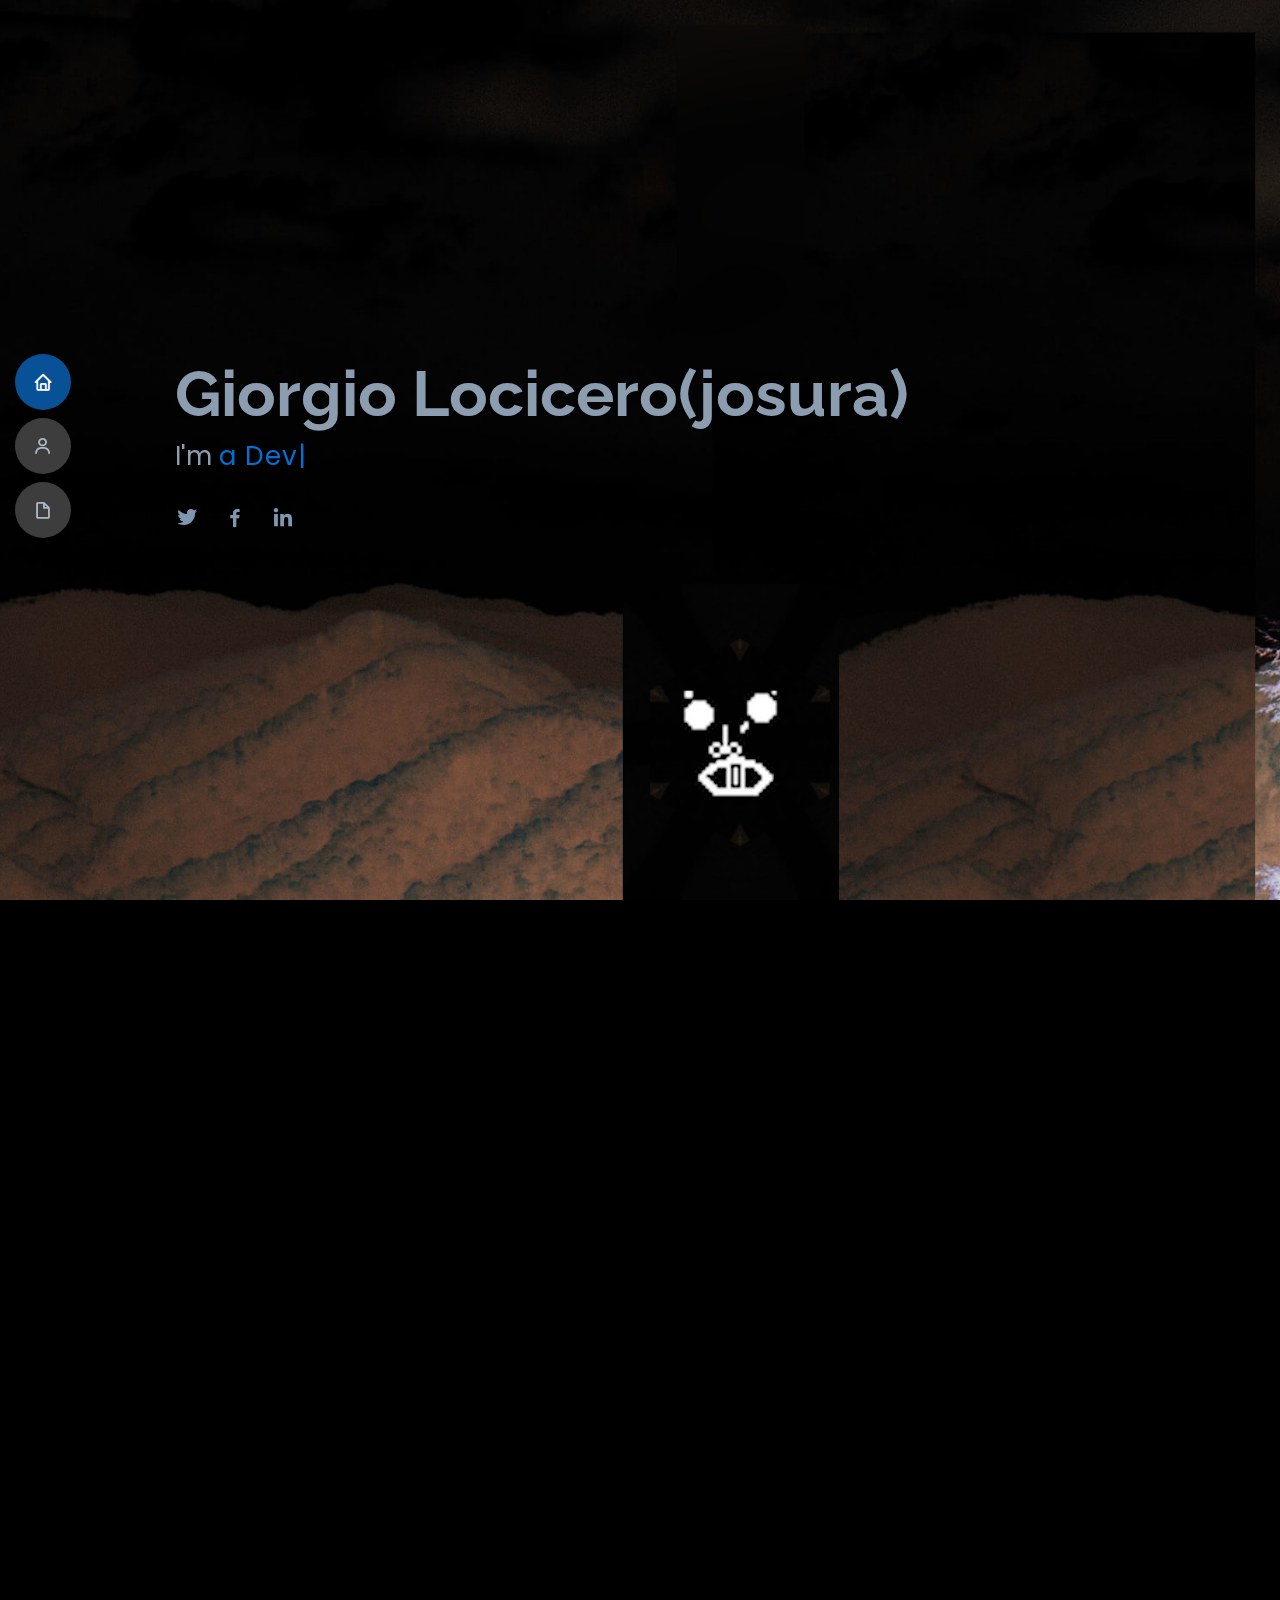
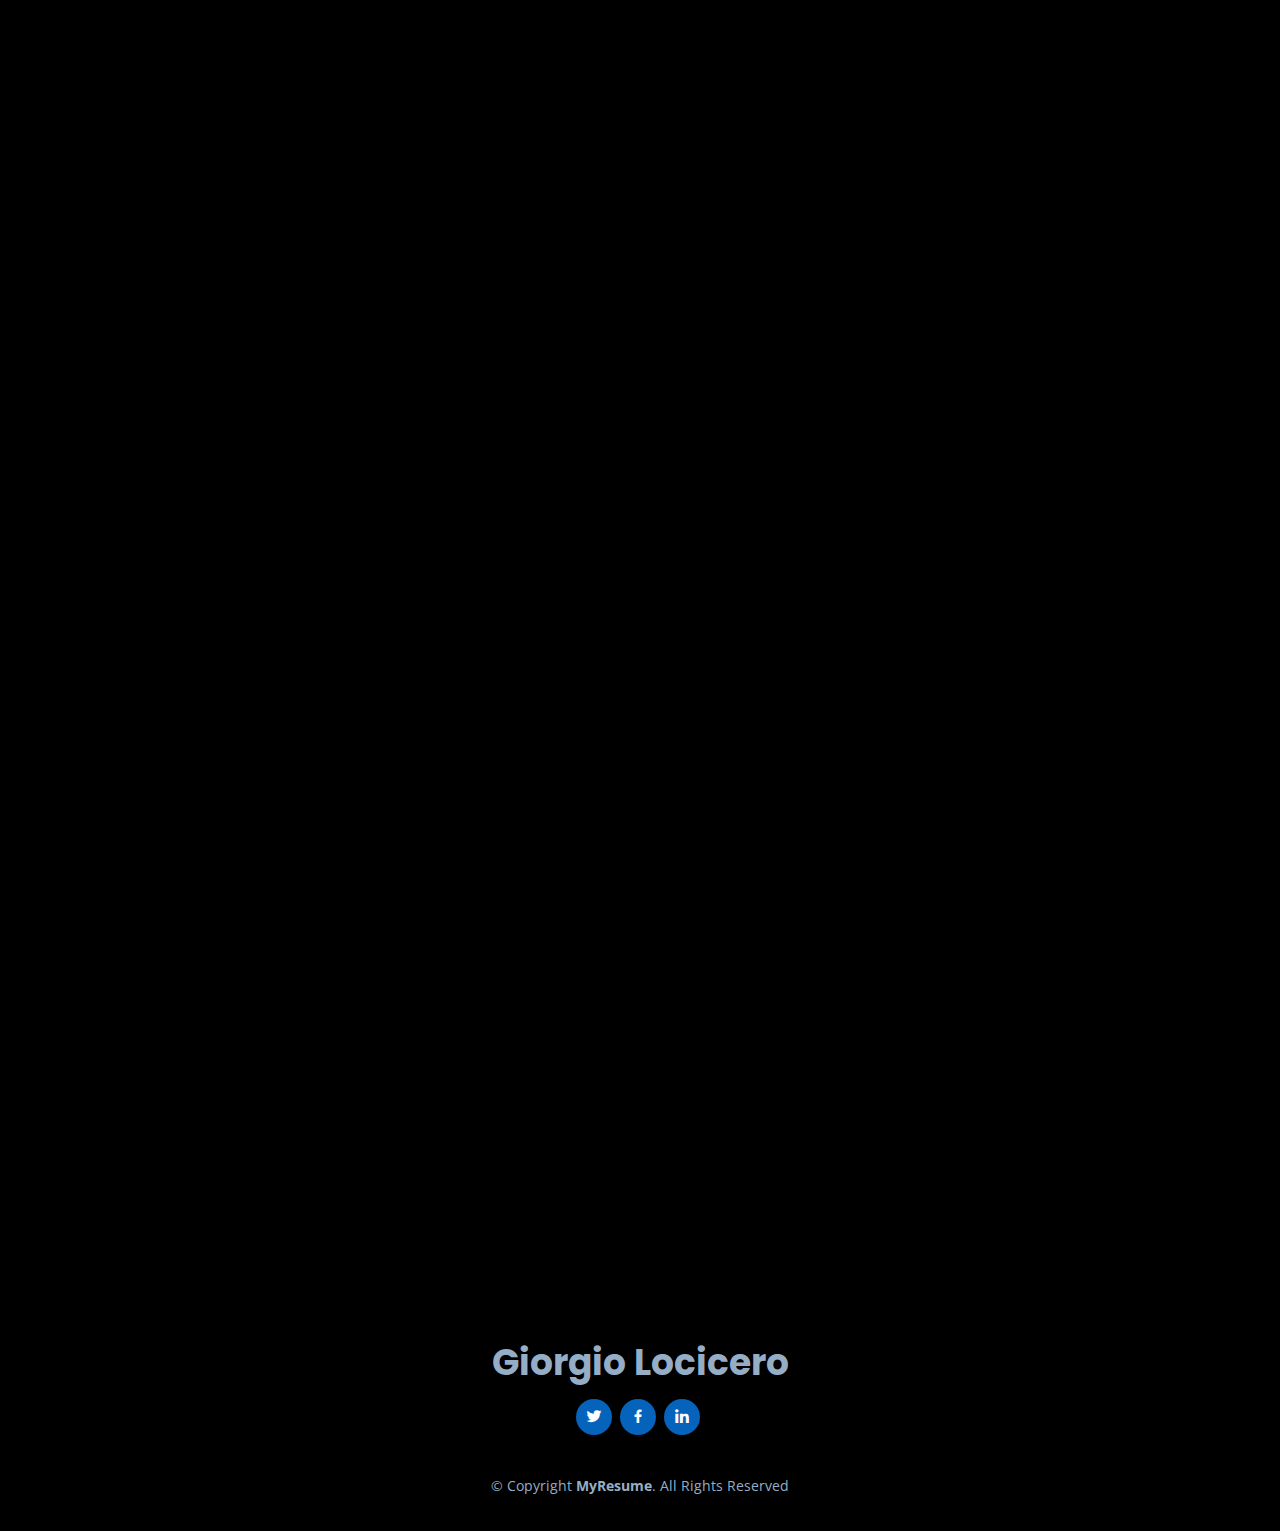
==== commit bfe767e1: "little change" ====
--- a/index.html
+++ b/index.html
@@ -28,10 +28,6 @@
   <link href="assets/css/style.css" rel="stylesheet">
 
   <!-- =======================================================
-  * Template Name: MyResume - v2.1.0
-  * Template URL: https://bootstrapmade.com/free-html-bootstrap-template-my-resume/
-  * Author: BootstrapMade.com
-  * License: https://bootstrapmade.com/license/
   ======================================================== -->
 </head>
 
@@ -60,7 +56,7 @@
   <section id="hero" class="d-flex flex-column justify-content-center">
     <div class="container" data-aos="zoom-in" data-aos-delay="100">
       <h1>Giorgio Locicero(josura)</h1>
-      <p>I'm <span class="typed" data-typed-items="a Developer,a Data Analyst,a Writer,a Freelancer,Sad"></span></p>
+      <p>I'm <span class="typed" data-typed-items="a Developer,a Data Analyst,a Writer,a Freelancer,a Researcher"></span></p>
       <div class="social-links">
         <a href="https://twitter.com/nobody2102" class="twitter"><i class="bx bxl-twitter"></i></a>
         <a href="https://www.facebook.com/giorgio.locicero.5/" class="facebook"><i class="bx bxl-facebook"></i></a>
@@ -114,7 +110,7 @@
               </div>
             </div>
             <p>
-              Computer science subjects are not my only field of interest, i have read many medical papers and have a good formation in medical subjects, i am interested in physics, mathematics, music theory, psychology, sociology, philosophy, literature and many others.  
+              Computer science subjects are not my only field of interest, i have read many medical papers and have a good formation in medical subjects, i am interested in physics, mathematics, music theory, psichology, sociology, filosofy, literature and many others.  
             </p>
           </div>
         </div>
@@ -259,13 +255,6 @@
               <span class="skill">Spring Framework <i class="val">67%</i></span>
               <div class="progress-bar-wrap">
                 <div class="progress-bar" role="progressbar" aria-valuenow="67" aria-valuemin="0" aria-valuemax="100"></div>
-              </div>
-            </div>
-
-            <div class="progress">
-              <span class="skill">AKKA <i class="val">57%</i></span>
-              <div class="progress-bar-wrap">
-                <div class="progress-bar" role="progressbar" aria-valuenow="57" aria-valuemin="0" aria-valuemax="100"></div>
               </div>
             </div>
 
@@ -436,7 +425,7 @@
             </div>
             <div class="resume-item">
               <h4>Creator of the Error and Mutation Recommendation system (<a href="https://github.com/josura/Error-classification-ISD">Entomomachia</a>)</h4>
-              <h5>2021 - 2021</h5>
+              <h5>2020 - 2020</h5>
               <p><em>Used a lot of new and distributed technologies like Spring, Spark, Redis, Java RMI, etc.</em></p>
               <ul>
                 <li>The project exposes some REST APIs to access the recommendations and to share data to enhance the model used</li>
@@ -828,13 +817,6 @@
       </div>
       <div class="copyright">
         &copy; Copyright <strong><span>MyResume</span></strong>. All Rights Reserved
-      </div>
-      <div class="credits">
-        <!-- All the links in the footer should remain intact. -->
-        <!-- You can delete the links only if you purchased the pro version. -->
-        <!-- Licensing information: [license-url] -->
-        <!-- Purchase the pro version with working PHP/AJAX contact form: https://bootstrapmade.com/free-html-bootstrap-template-my-resume/ -->
-        Designed by <a href="https://bootstrapmade.com/">BootstrapMade</a> and modified heavily by me.
       </div>
     </div>
   </footer><!-- End Footer -->
@@ -860,4 +842,4 @@
 
 </body>
 
-</html>+</html>
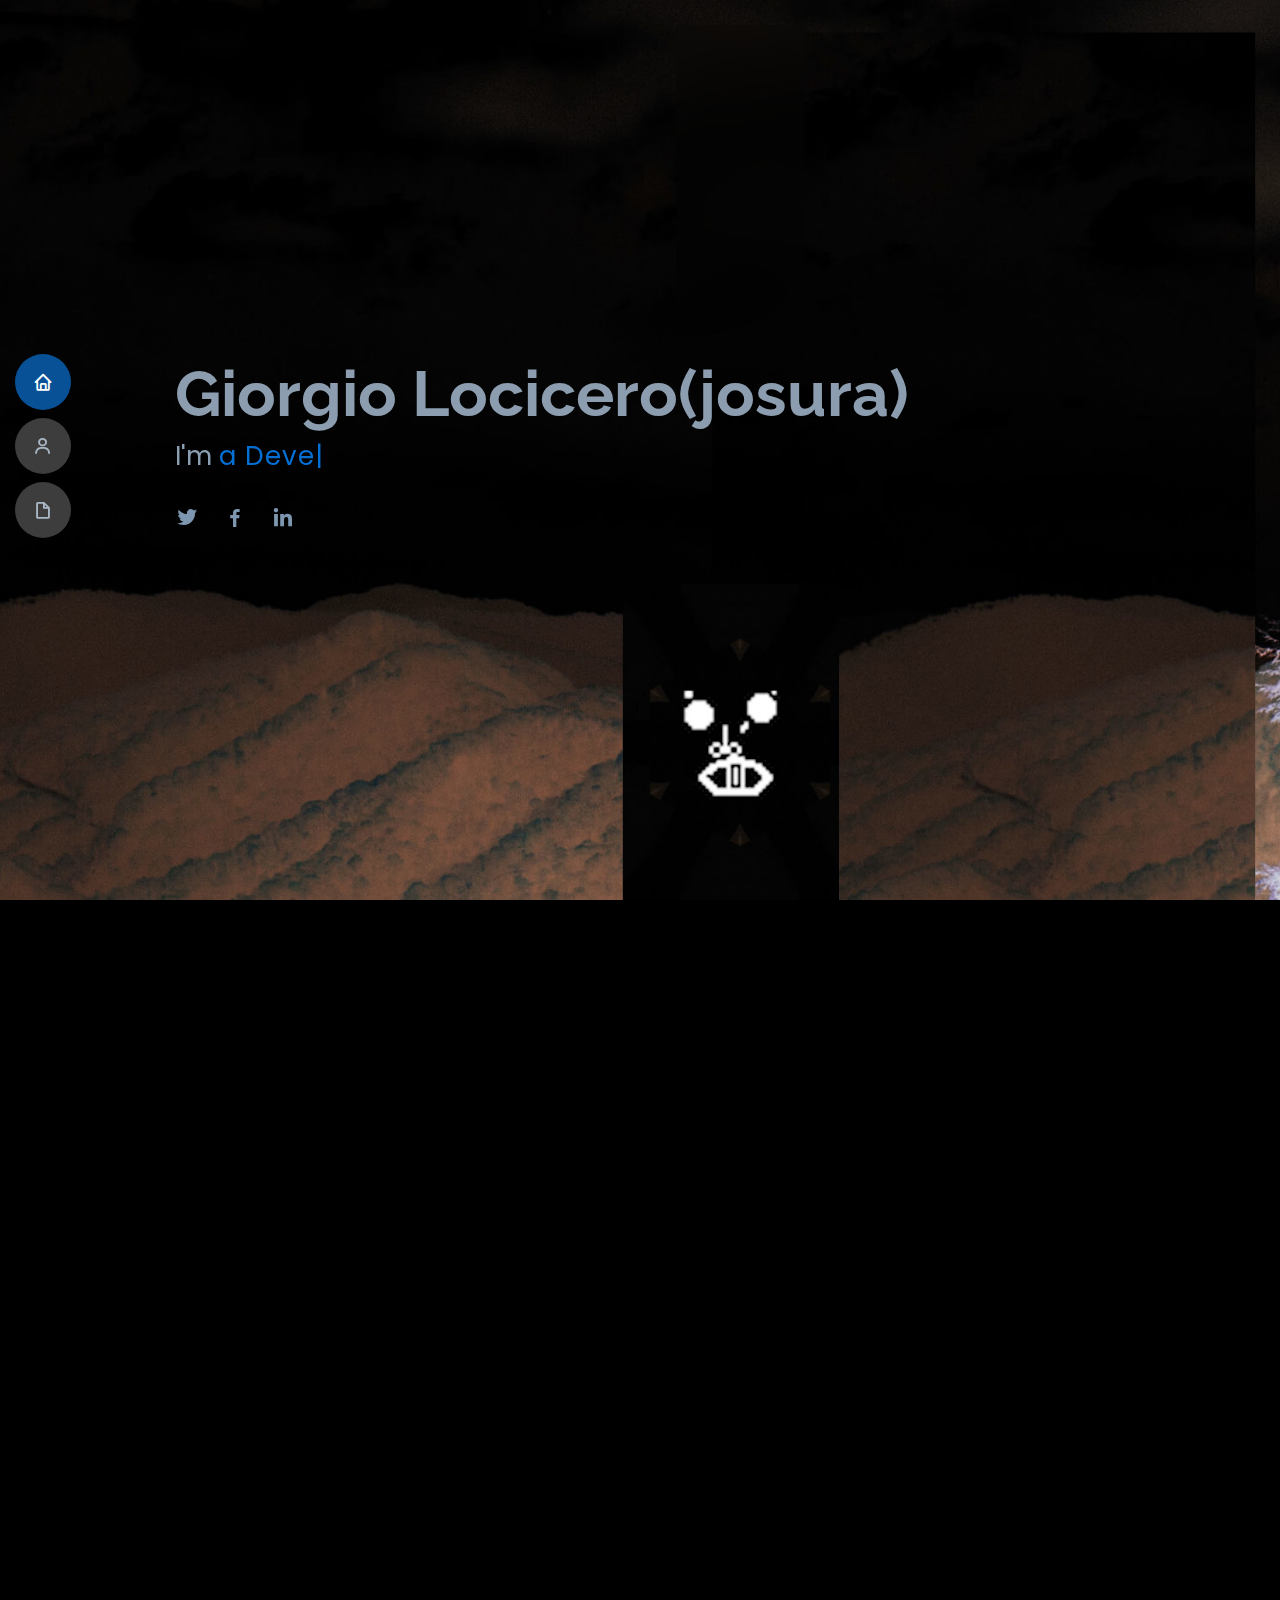
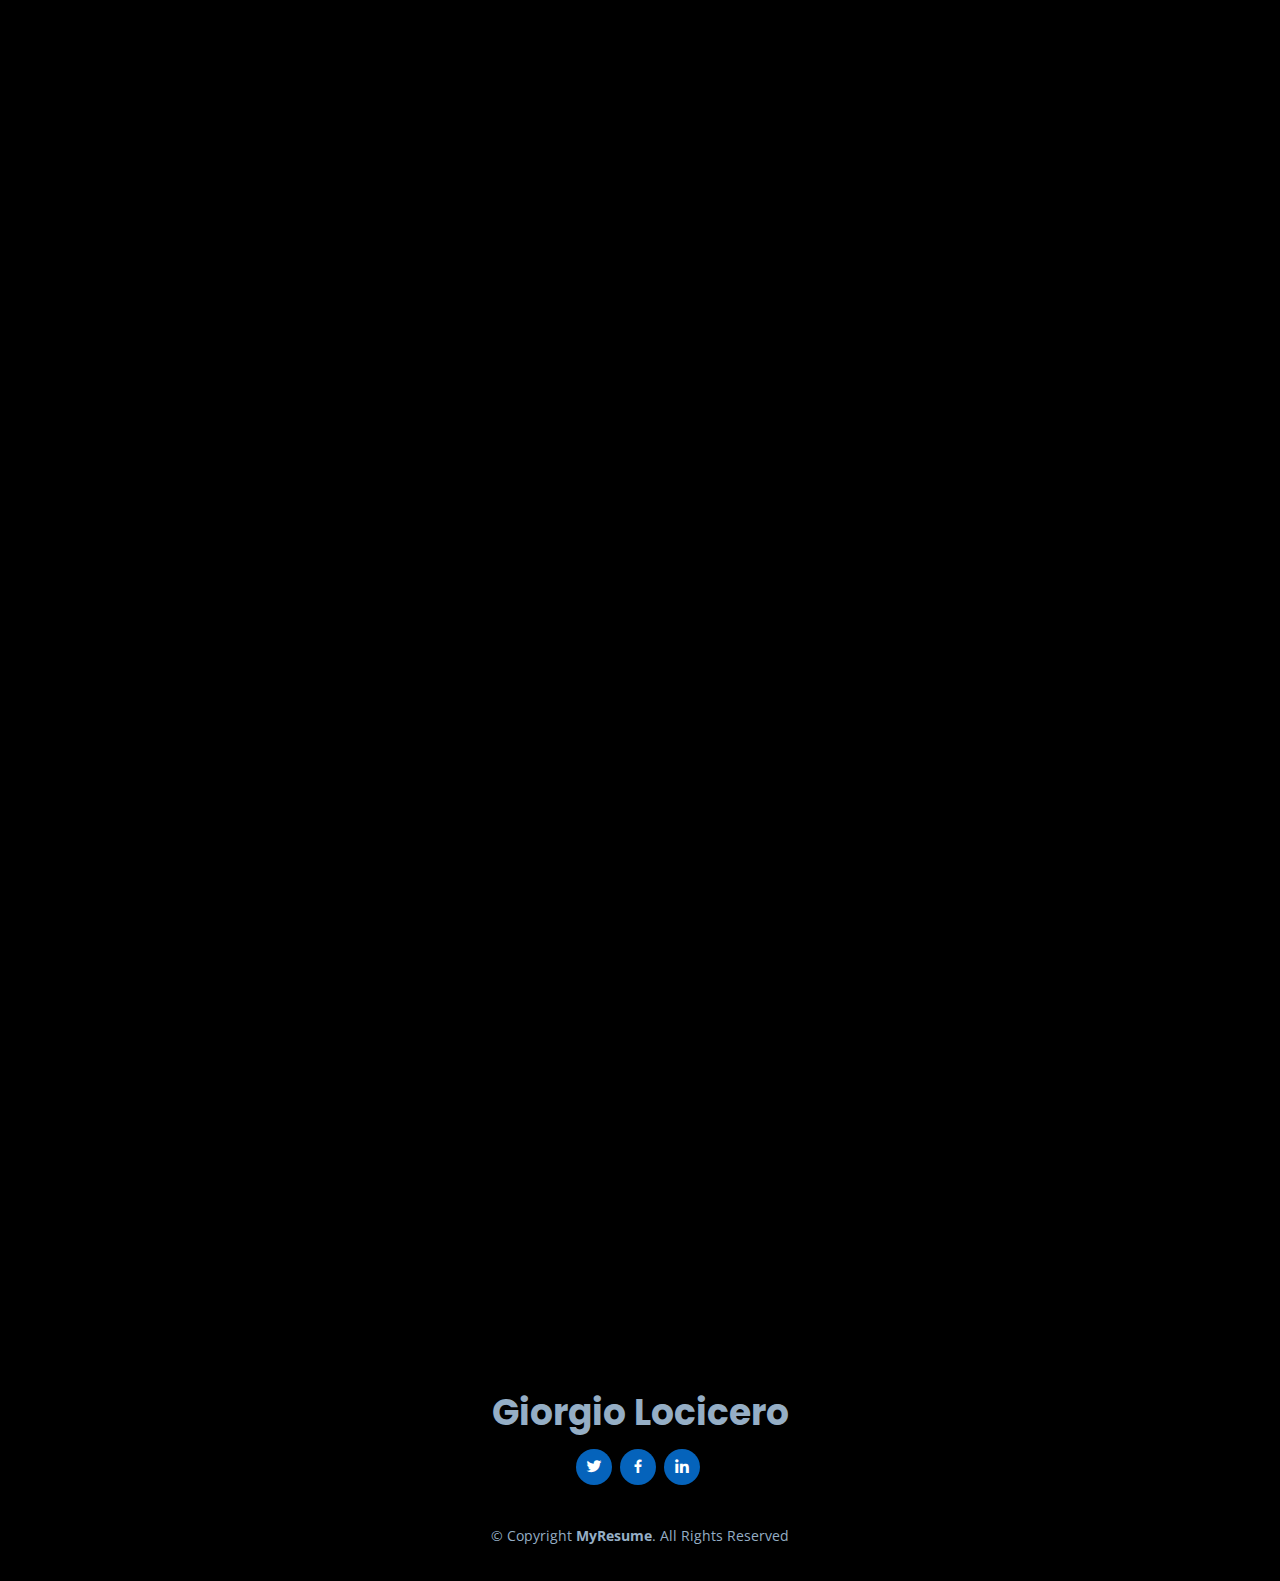
==== commit 6c2d0422: "Merge remote-tracking branch 'refs/remotes/origin/master'" ====
--- a/index.html
+++ b/index.html
@@ -110,7 +110,7 @@
               </div>
             </div>
             <p>
-              Computer science subjects are not my only field of interest, i have read many medical papers and have a good formation in medical subjects, i am interested in physics, mathematics, music theory, psichology, sociology, filosofy, literature and many others.  
+              Computer science subjects are not my only field of interest, i have read many medical papers and have a good formation in medical subjects, i am interested in physics, mathematics, music theory, psychology, sociology, philosophy, literature and many others.  
             </p>
           </div>
         </div>
@@ -255,6 +255,13 @@
               <span class="skill">Spring Framework <i class="val">67%</i></span>
               <div class="progress-bar-wrap">
                 <div class="progress-bar" role="progressbar" aria-valuenow="67" aria-valuemin="0" aria-valuemax="100"></div>
+              </div>
+            </div>
+
+            <div class="progress">
+              <span class="skill">AKKA <i class="val">57%</i></span>
+              <div class="progress-bar-wrap">
+                <div class="progress-bar" role="progressbar" aria-valuenow="57" aria-valuemin="0" aria-valuemax="100"></div>
               </div>
             </div>
 
@@ -425,7 +432,7 @@
             </div>
             <div class="resume-item">
               <h4>Creator of the Error and Mutation Recommendation system (<a href="https://github.com/josura/Error-classification-ISD">Entomomachia</a>)</h4>
-              <h5>2020 - 2020</h5>
+              <h5>2021 - 2021</h5>
               <p><em>Used a lot of new and distributed technologies like Spring, Spark, Redis, Java RMI, etc.</em></p>
               <ul>
                 <li>The project exposes some REST APIs to access the recommendations and to share data to enhance the model used</li>
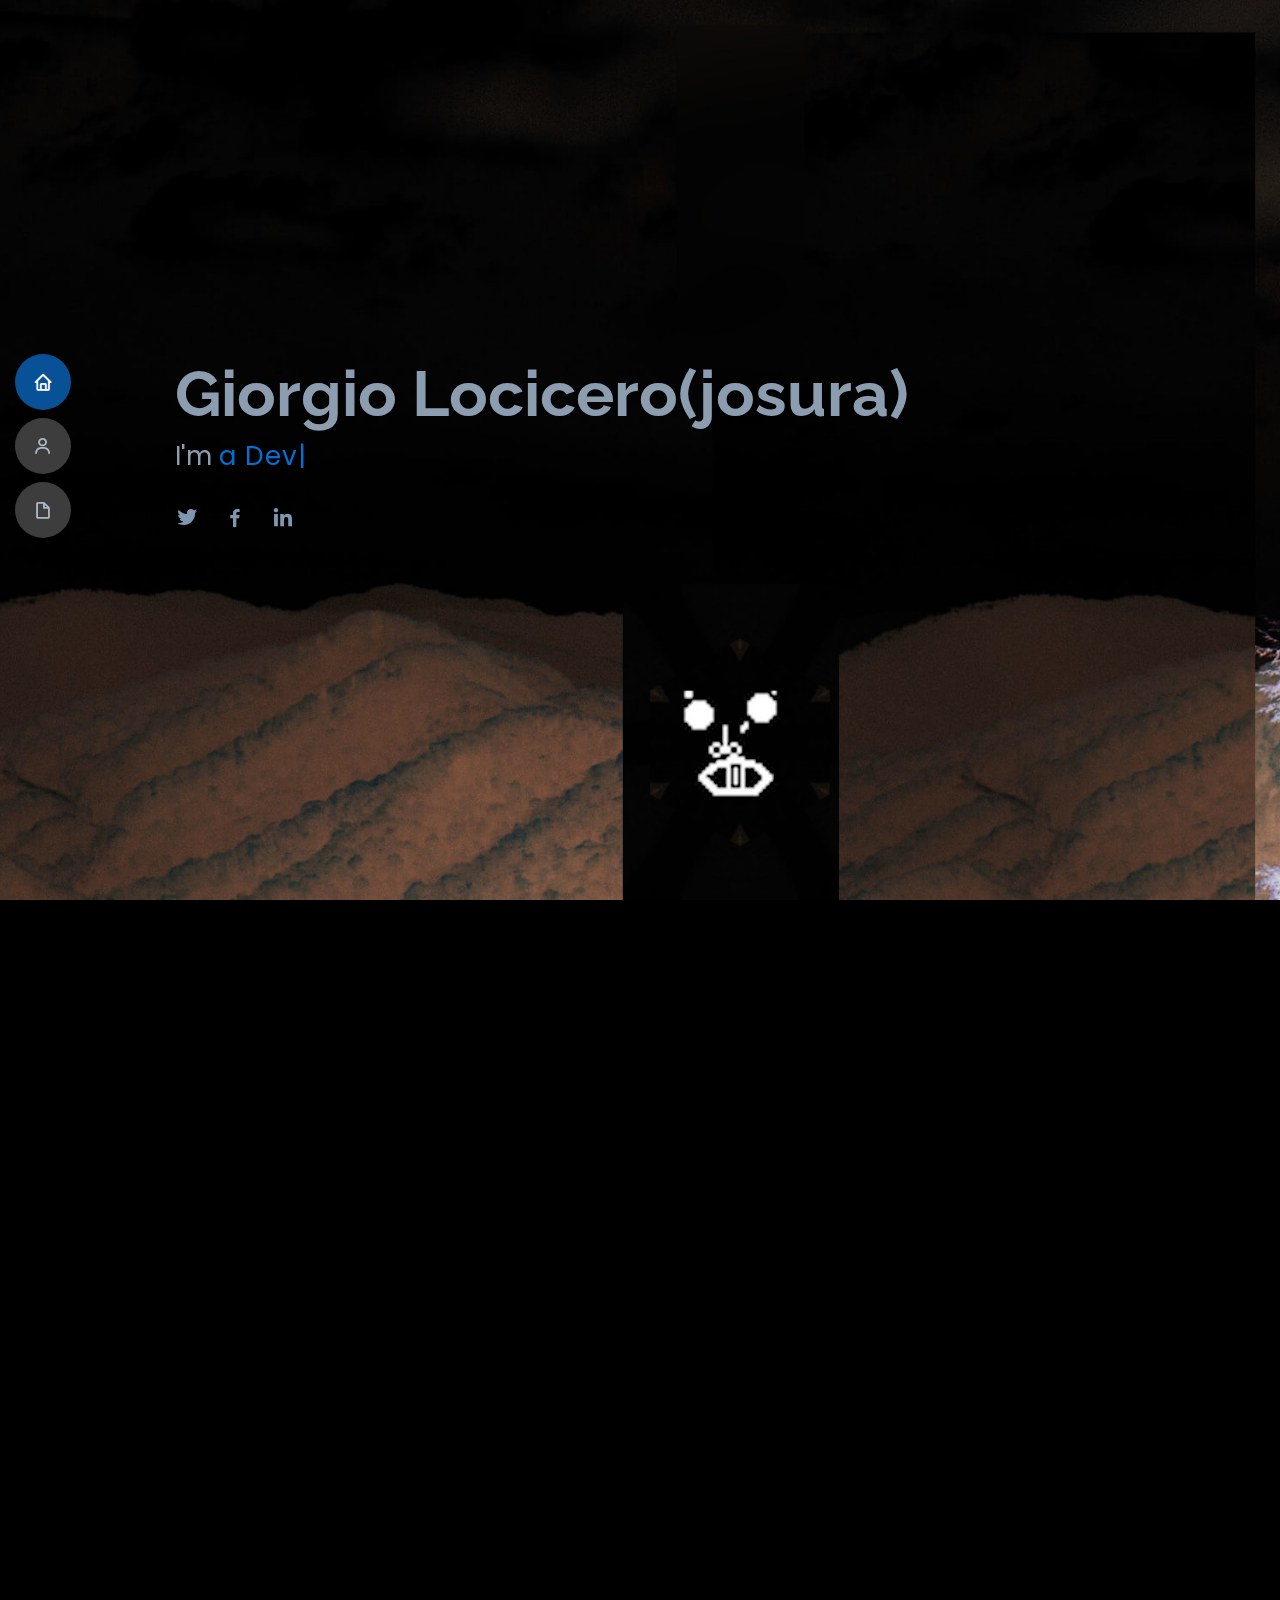
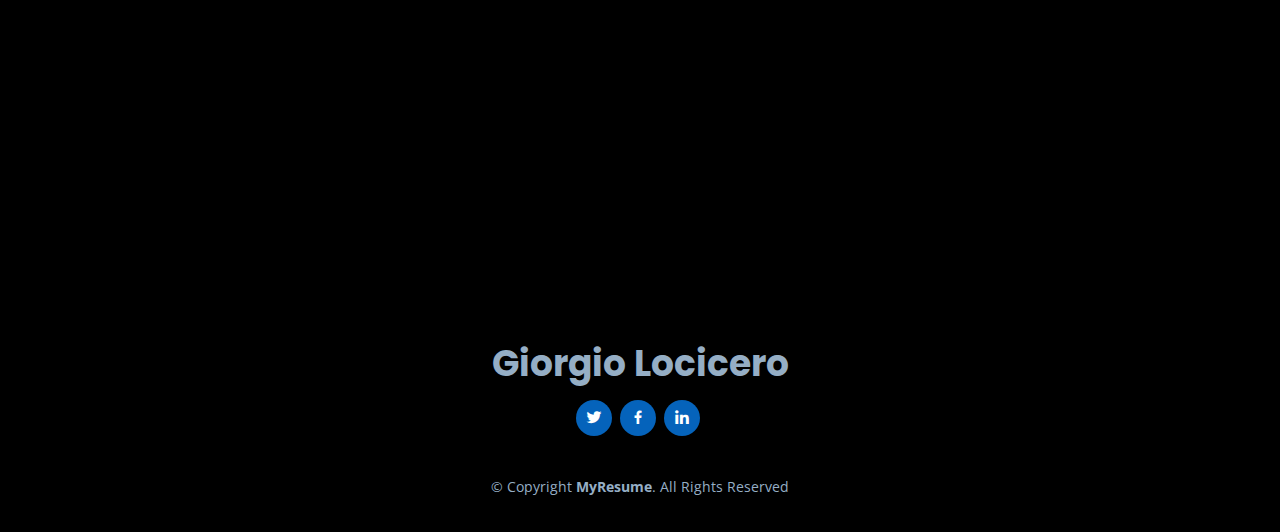
==== commit 27d6a332: "added IDIoHMA" ====
--- a/index.html
+++ b/index.html
@@ -74,7 +74,7 @@
 
         <div class="section-title">
           <h2>About</h2>
-          <p>I am a researcher in complex graph theory, optimization theory, AGI theory, statistical analysis, parallel computation, and other subjects.
+          <p>I am a researcher in complex graph theory, bioinformatics, computational neuroscience, optimization theory, AGI theory, statistical analysis, parallel computation, and other subjects.
             I am interested in new technologies, security administration, microcontrollers, distributed computing, programming and hardware in general.
           </p>
         </div>
@@ -86,7 +86,7 @@
           <div class="col-lg-8 pt-4 pt-lg-0 content">
             <h3>Developer &amp; Data Analyst</h3>
             <p class="font-italic">
-              Just received a bachelor in computer science, working on master degree, maybe a PHD in the future.
+              Just received a bachelor in computer science, writing my thesis for my master degree, probably a PHD in the future.
             </p>
             <div class="row">
               <div class="col-lg-6">
@@ -144,7 +144,7 @@
           <div class="col-lg-3 col-md-6 mt-5 mt-md-0">
             <div class="count-box">
               <i class="icofont-document-folder"></i>
-              <span data-toggle="counter-up">30</span>
+              <span data-toggle="counter-up">~40</span>
               <p>Projects and acknowledged research</p>
             </div>
           </div>
@@ -152,7 +152,7 @@
           <div class="col-lg-3 col-md-6 mt-5 mt-lg-0">
             <div class="count-box">
               <i class="icofont-live-support"></i>
-              <span data-toggle="counter-up">5</span>
+              <span data-toggle="counter-up">7</span>
               <p>Years of complete dedication</p>
             </div>
           </div>
@@ -160,7 +160,7 @@
           <div class="col-lg-3 col-md-6 mt-5 mt-lg-0">
             <div class="count-box">
               <i class="icofont-users-alt-5"></i>
-              <span data-toggle="counter-up">1</span>
+              <span data-toggle="counter-up">3</span>
               <p>Years of working experience</p>
             </div>
           </div>
@@ -438,6 +438,19 @@
                 <li>The project exposes some REST APIs to access the recommendations and to share data to enhance the model used</li>
                 <li>The project was built with a focus on design, especially on testing(unit, integration and tracing) and design patterns</li>
                 <li>Developing the web application in a different branch</li>
+              </ul>
+            </div>
+
+            <div class="resume-item">
+              <h4>Started to write a proposal in Madrid for Horizon Europe, the project is about Decision Support Systems in a mixed setting(Human-AI interaction environment) (<a href="https://github.com/josura/European-proposal">European Proposal</a>)</h4>
+              <h4>The project is called <a href="https://github.com/josura/IDIoHMA">IDIoHMA</a></h4>
+              <h5>2022 - 2022</h5>
+              <p><em>The project will build a distributed infrastructure that virtualizes single devices and creates a computational network</em></p>
+              <ul>
+                <li>The project will be a mesh network where devices could enter and exit as they need</li>
+                <li>Virtualization is a key concept of the project, since the whole network will be virtualized as well and will expose an interface to interact with the whole network as a single component</li>
+                <li>The single devices will support the users in their decision with a consensus model where AI devices and users that need to make a decision will interact with each other to reach the best outcome</li>
+                <li>Project has come to an halt since I have not found many partners</li>
               </ul>
             </div>
           </div>
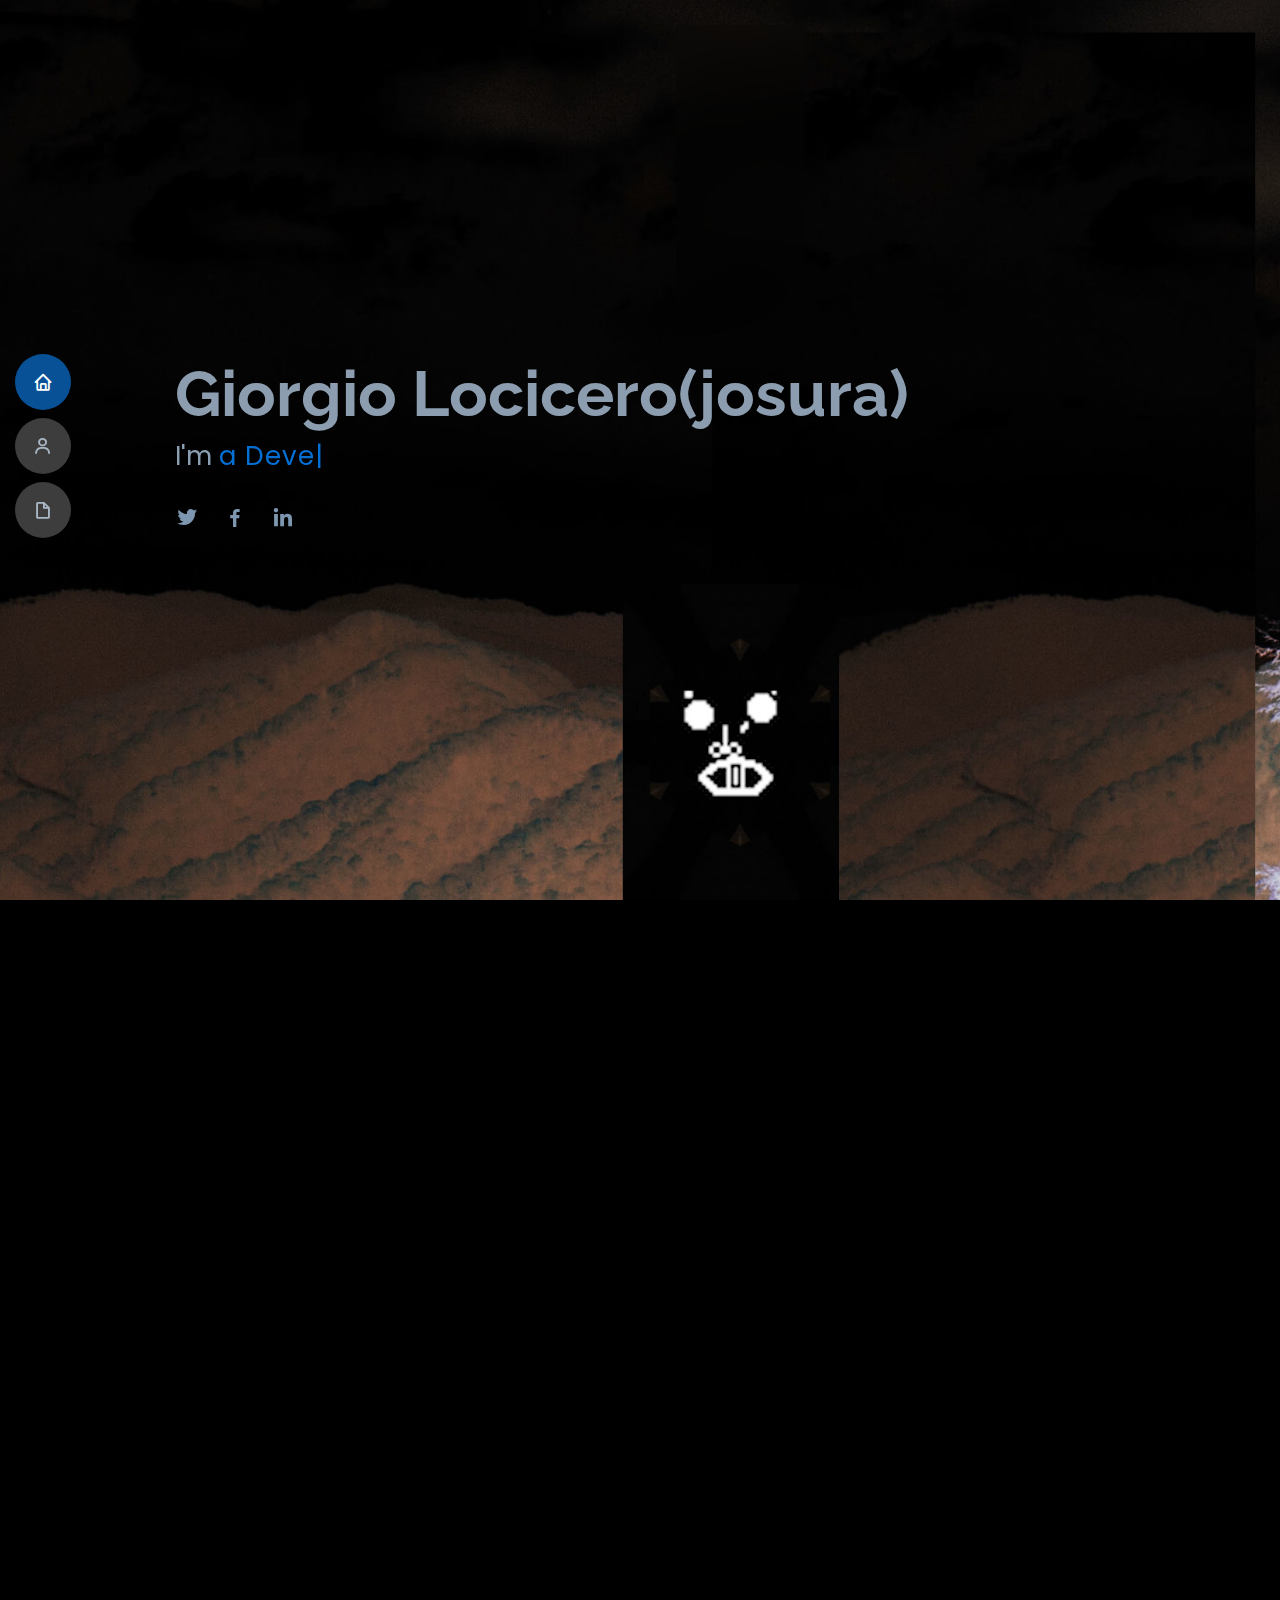
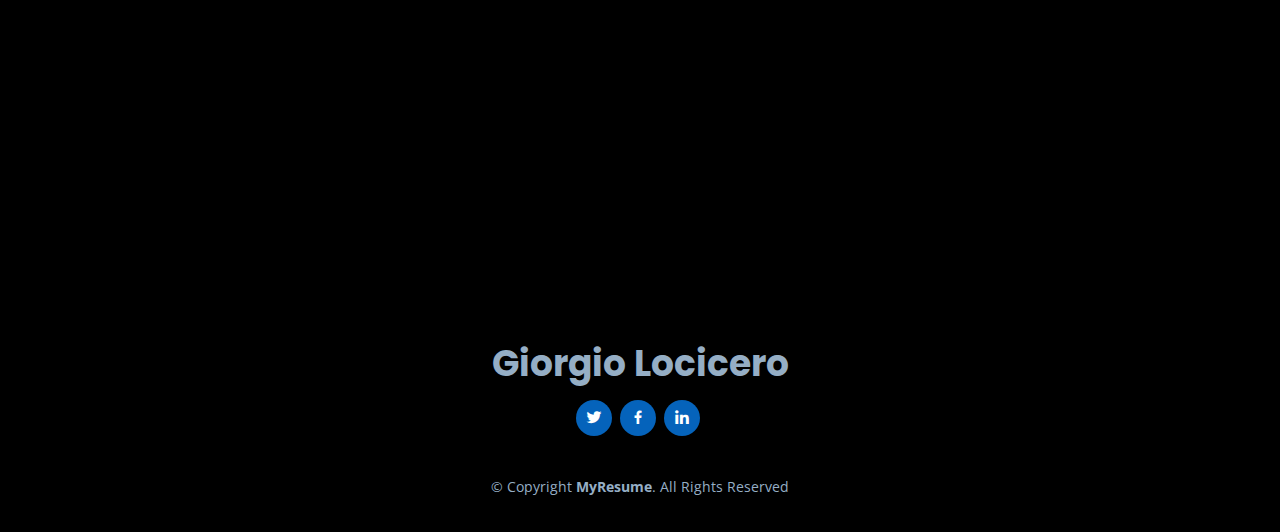
==== commit 0adcf65b: "added IDIoHMA" ====
--- a/index.html
+++ b/index.html
@@ -144,7 +144,7 @@
           <div class="col-lg-3 col-md-6 mt-5 mt-md-0">
             <div class="count-box">
               <i class="icofont-document-folder"></i>
-              <span data-toggle="counter-up">~40</span>
+              <span data-toggle="counter-up">40</span>
               <p>Projects and acknowledged research</p>
             </div>
           </div>
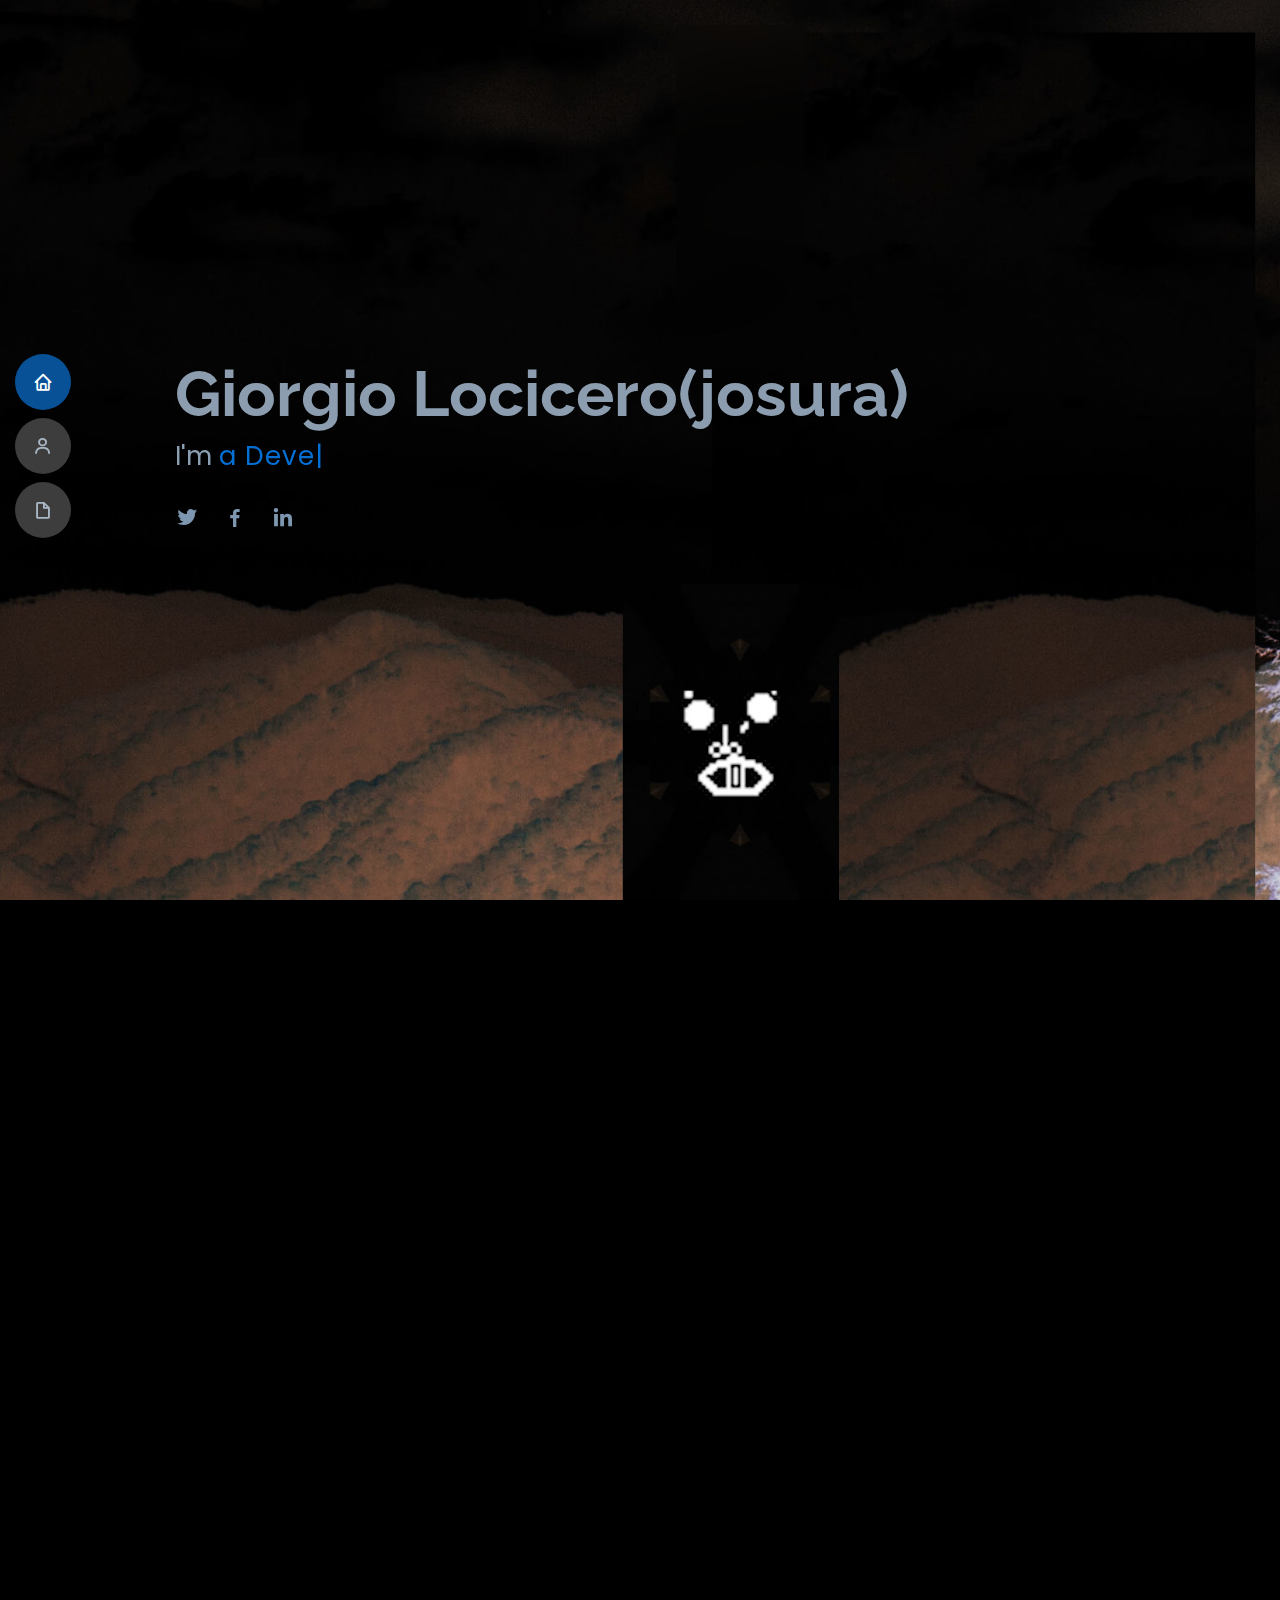
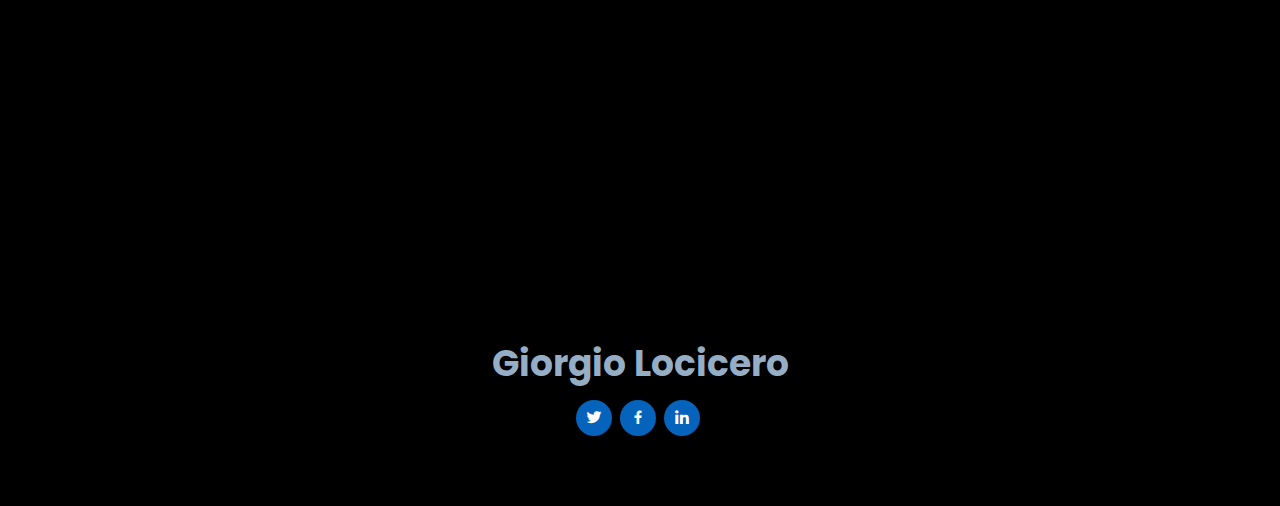
==== commit 313416f7: "added IDIoHMA" ====
--- a/index.html
+++ b/index.html
@@ -835,9 +835,6 @@
         <a href="#" class="google-plus"><i class="bx bxl-skype"></i></a> -->
         <a href="https://www.linkedin.com/in/giorgio-locicero-79667b182/" class="linkedin"><i class="bx bxl-linkedin"></i></a>
       </div>
-      <div class="copyright">
-        &copy; Copyright <strong><span>MyResume</span></strong>. All Rights Reserved
-      </div>
     </div>
   </footer><!-- End Footer -->
 
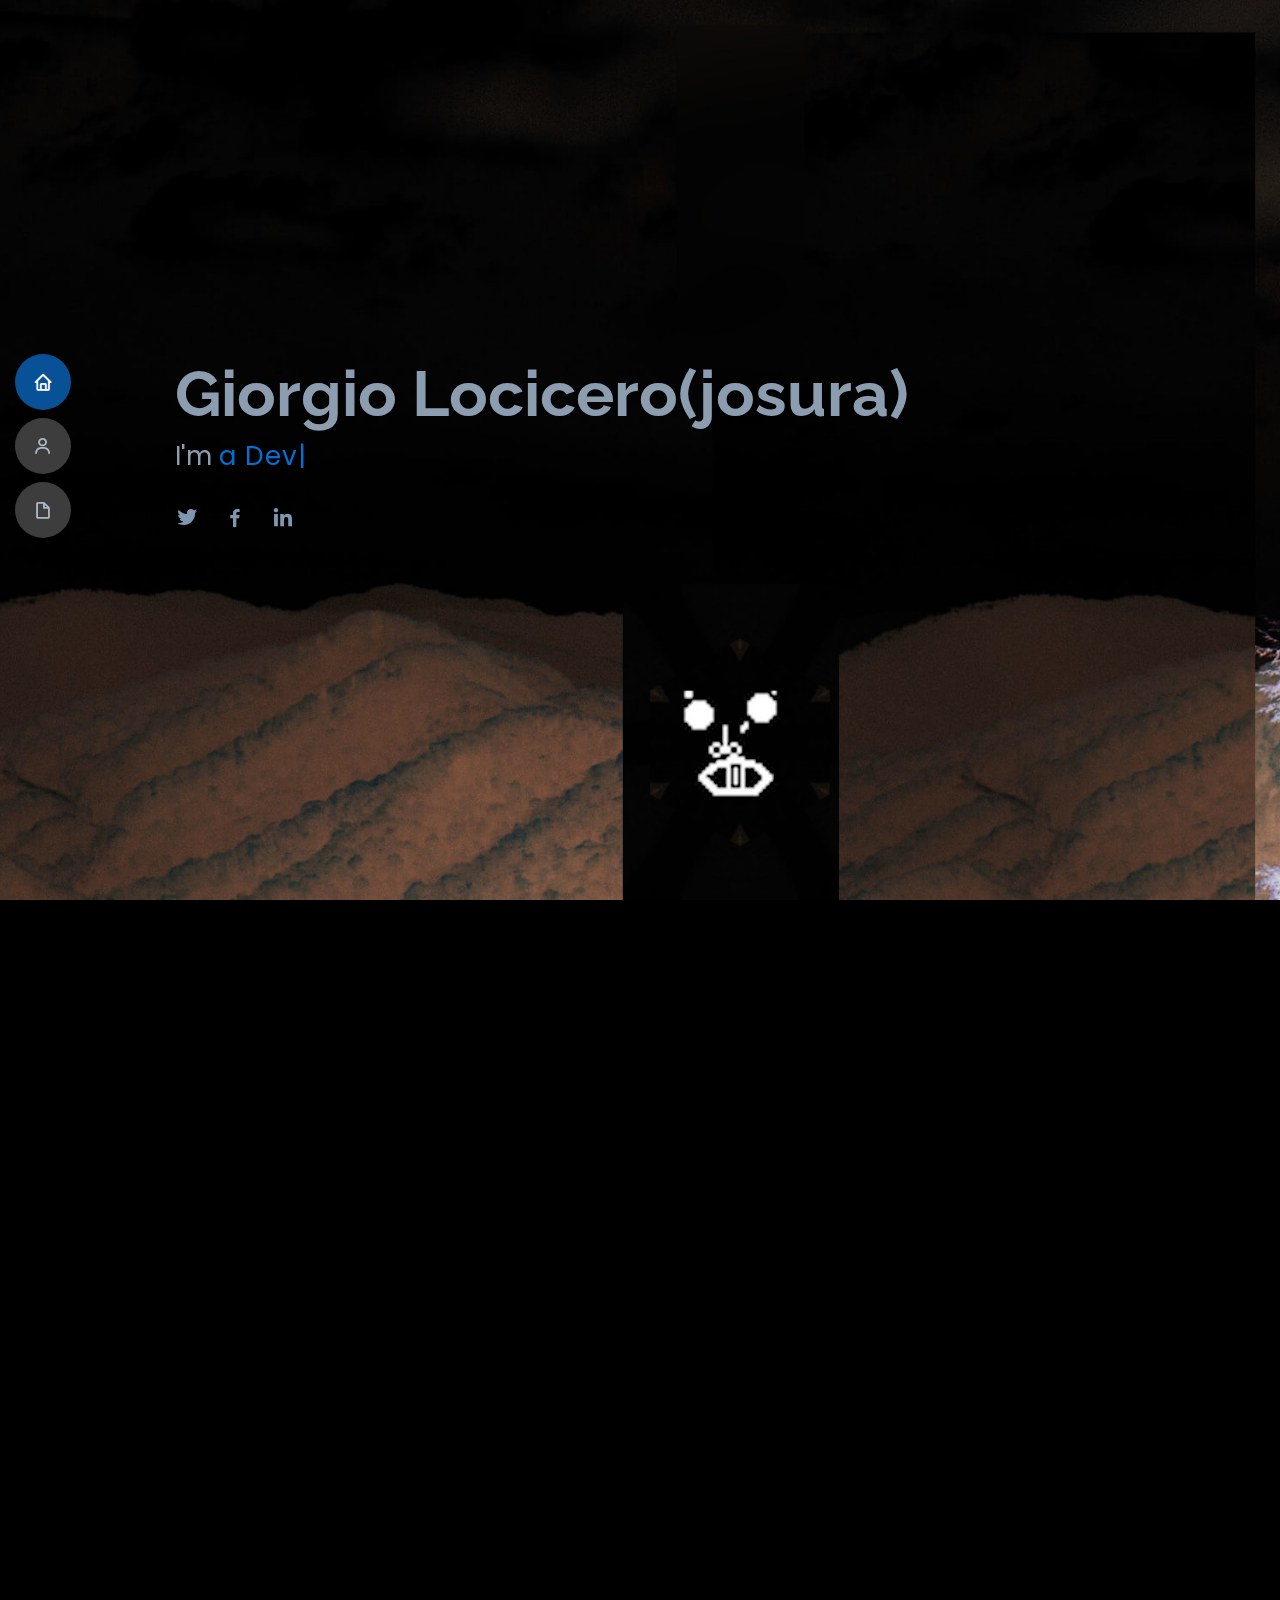
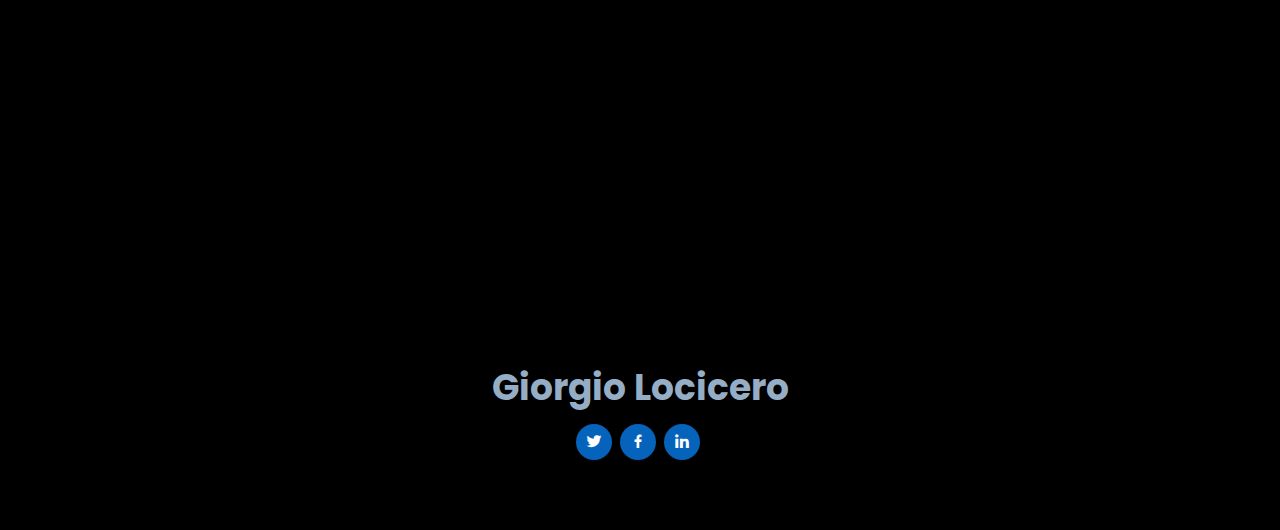
==== commit 6c28f7b5: "Updated dates and years of experience" ====
--- a/index.html
+++ b/index.html
@@ -95,8 +95,8 @@
                   <li><i class="icofont-rounded-right"></i> <strong>Website:</strong> Work In Progress</li>
                   <!--<li><i class="icofont-rounded-right"></i> <strong>Phone:</strong> +39 3277934234</li>-->
                   <li><i class="icofont-rounded-right"></i> <strong>City:</strong> City : Catania, Italia</li>
-                  <li><i class="icofont-rounded-right"></i> <strong>Age:</strong> 23</li>
-                  <li><i class="icofont-rounded-right"></i> <strong>Degree:</strong> Bachelor</li>
+                  <li><i class="icofont-rounded-right"></i> <strong>Age:</strong> 24</li>
+                  <li><i class="icofont-rounded-right"></i> <strong>Degree:</strong> Master in computer science</li>
                 </ul>
               </div>
               <div class="col-lg-6">
@@ -105,7 +105,7 @@
                   <li><i class="icofont-rounded-right"></i> <strong>PhEmailtwo:</strong> josuradev@hotmail.com</li>
                   <li><i class="icofont-rounded-right"></i> <strong>PhEmailthree:</strong> locicero.giorgio@studium.unict.it</li>
                   <li><i class="icofont-rounded-right"></i> <strong>Freelance:</strong> Available</li>
-                  <li><i class="icofont-rounded-right"></i> <strong>Researcher:</strong> Working on complex graph theory and AGI formal theory</li>
+                  <li><i class="icofont-rounded-right"></i> <strong>Researcher:</strong> Working on complex graph theory, AGI formal theory and complex systems modelling</li>
                 </ul>
               </div>
             </div>
@@ -136,7 +136,7 @@
               <i class="icofont-simple-smile"></i>
               <span data-toggle="counter-up">1</span>
               <p>&</p>
-              <span data-toggle="counter-up">3</span>
+              <span data-toggle="counter-up">5</span>
               <p>CS bachelor merit positions covered</p>
             </div>
           </div>
@@ -144,7 +144,7 @@
           <div class="col-lg-3 col-md-6 mt-5 mt-md-0">
             <div class="count-box">
               <i class="icofont-document-folder"></i>
-              <span data-toggle="counter-up">40</span>
+              <span data-toggle="counter-up">60</span>
               <p>Projects and acknowledged research</p>
             </div>
           </div>
@@ -152,7 +152,7 @@
           <div class="col-lg-3 col-md-6 mt-5 mt-lg-0">
             <div class="count-box">
               <i class="icofont-live-support"></i>
-              <span data-toggle="counter-up">7</span>
+              <span data-toggle="counter-up">9</span>
               <p>Years of complete dedication</p>
             </div>
           </div>
@@ -160,7 +160,7 @@
           <div class="col-lg-3 col-md-6 mt-5 mt-lg-0">
             <div class="count-box">
               <i class="icofont-users-alt-5"></i>
-              <span data-toggle="counter-up">3</span>
+              <span data-toggle="counter-up">6</span>
               <p>Years of working experience</p>
             </div>
           </div>
@@ -391,9 +391,16 @@
             </div>
             <div class="resume-item">
               <h4>Specialization in Data Analysis &amp; other extracurricular subjects</h4>
-              <h5>2020 - future</h5>
+              <h5>2020 - 2022</h5>
               <p><em>Università di Catania, Italy</em></p>
-              <p>Extracurricular activities involves other subjects like distributed systems, quantum programming, etc...</p>
+              <p>110/110 with praise</p>
+              <p>Specialization in data analysis, distributed programming, cloud programming, mathematical modeling and optimization and especially bioinformatics. Thesis in bioinformatics about precision medicine and new methodologies. Extracurricular activities involves other subjects like distributed systems, quantum programming, etc...</p>
+            </div>
+            <div class="resume-item">
+              <h4>PhD in Complex Systems</h4>
+              <h5>2022 - future</h5>
+              <p><em>Università di Catania, Italy</em></p>
+              <p>Modelling complex systems and, especially, biological systems</p>
             </div>
           </div>
           <div class="col-lg-6">
